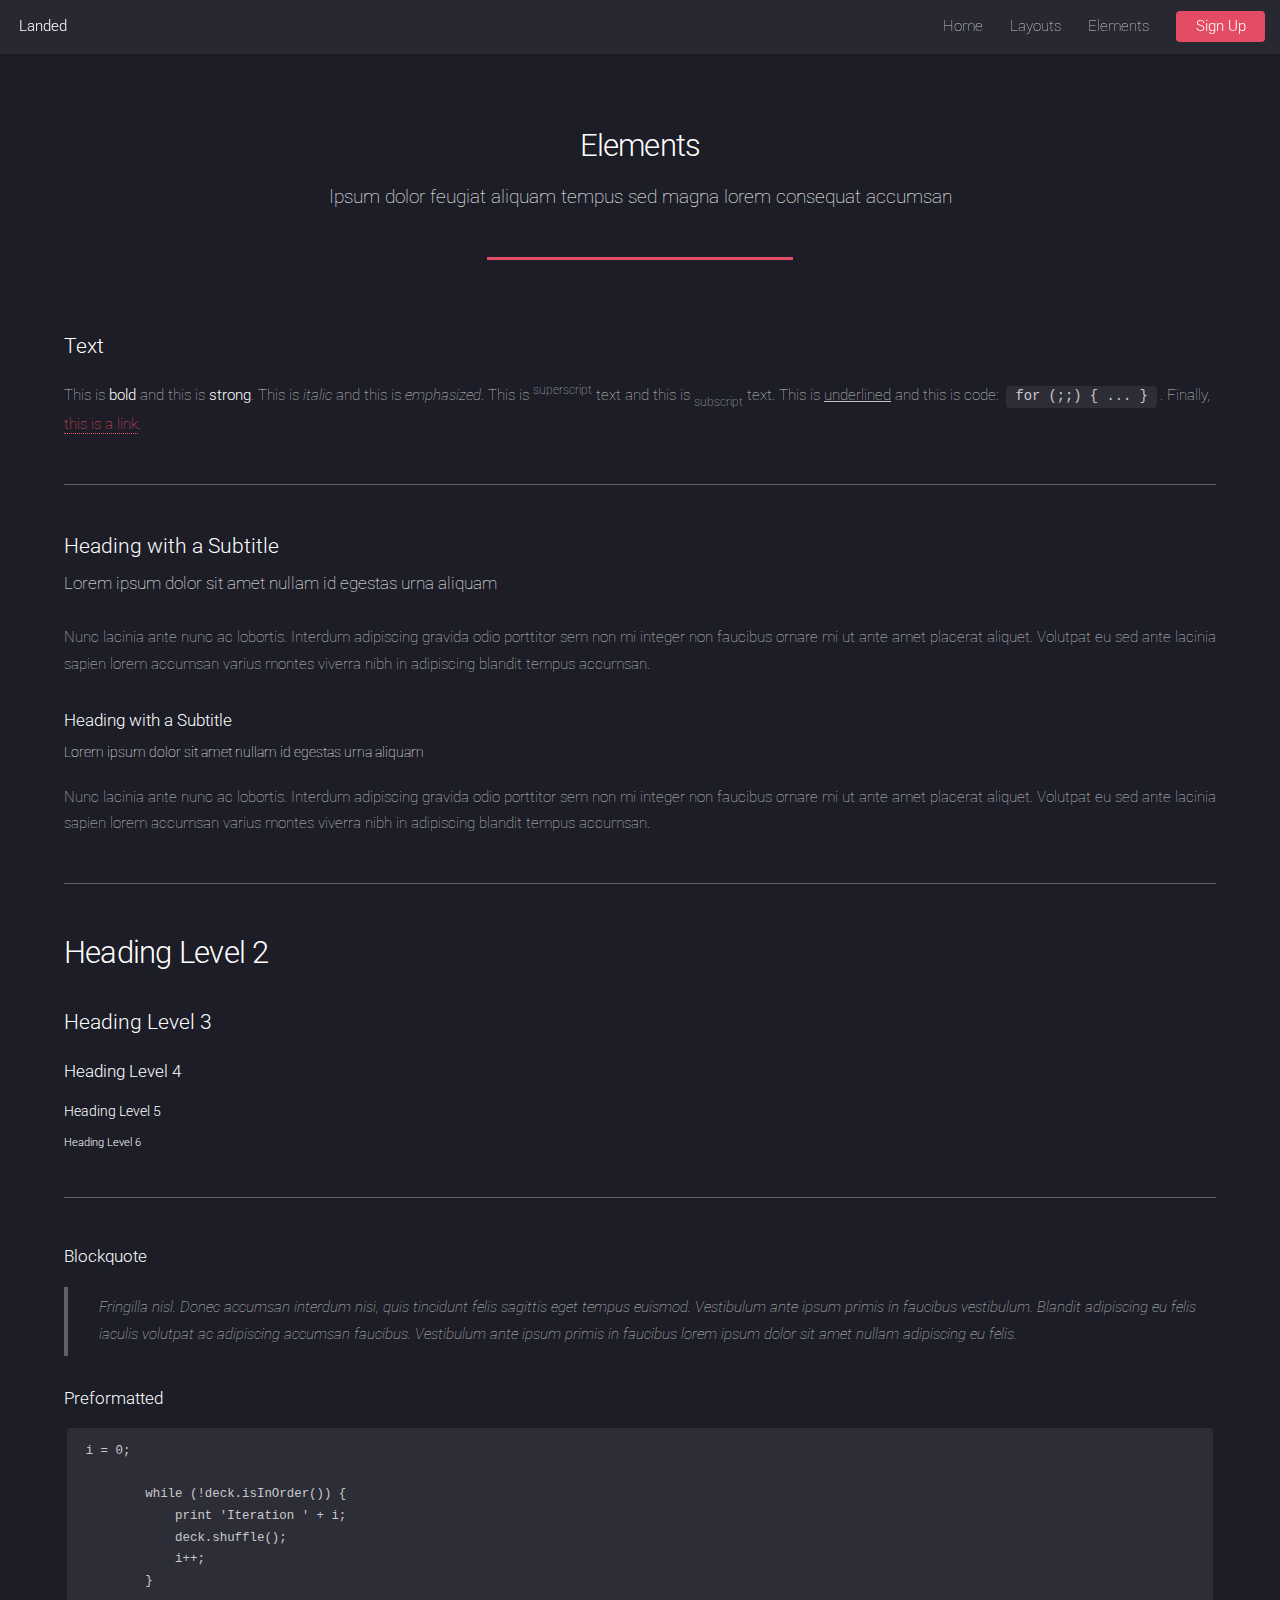
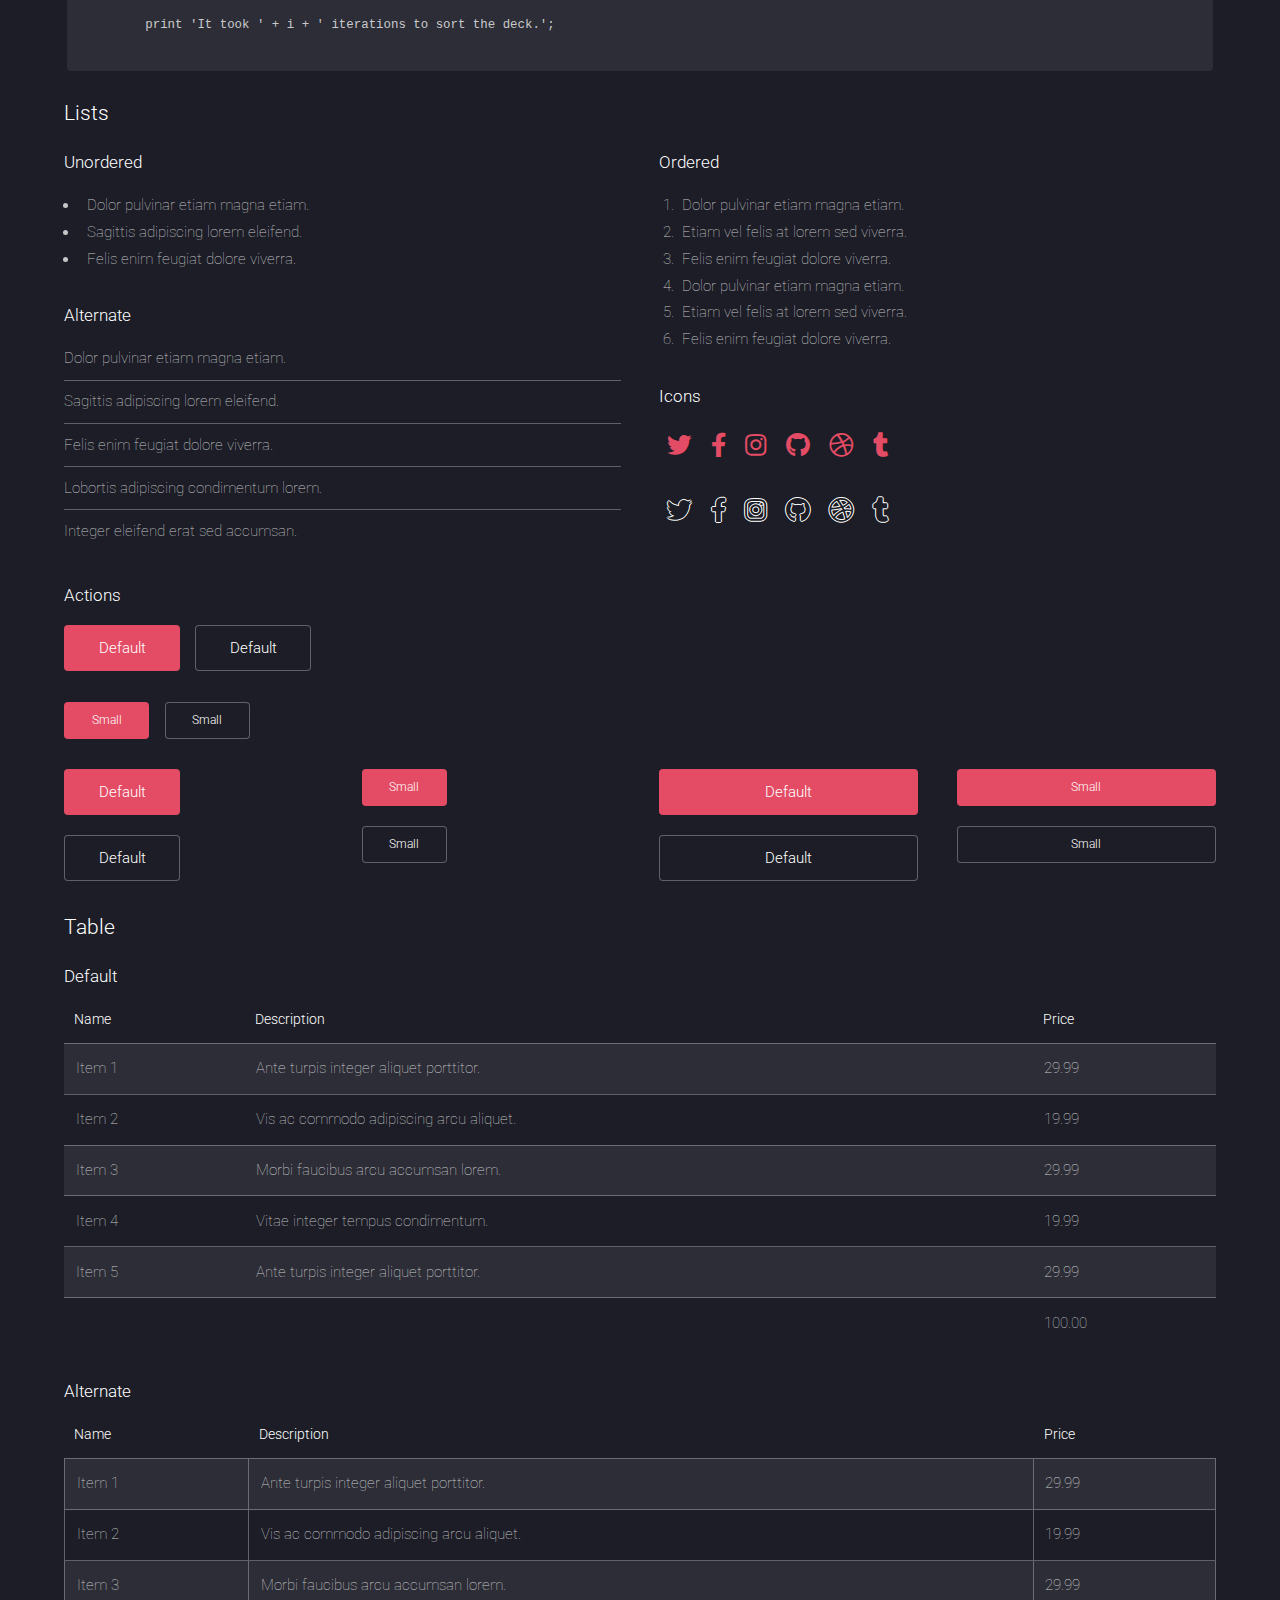
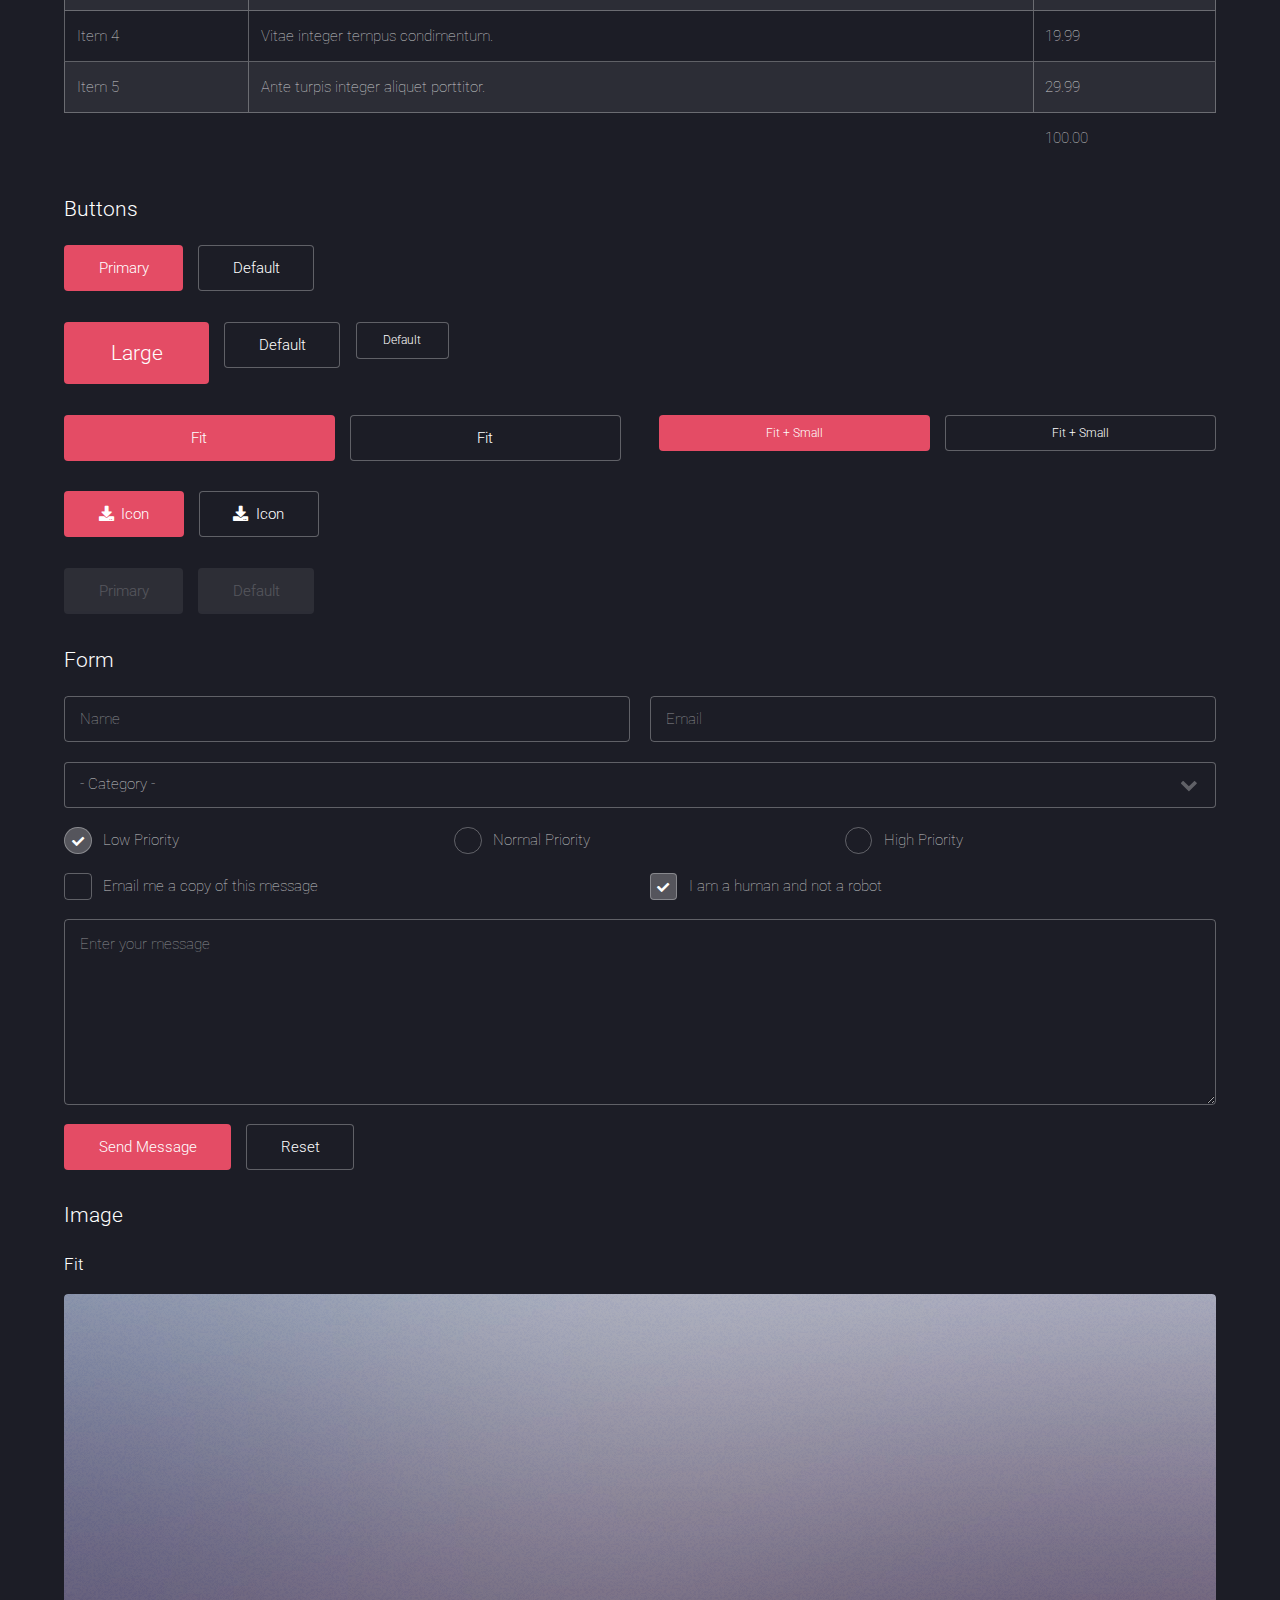
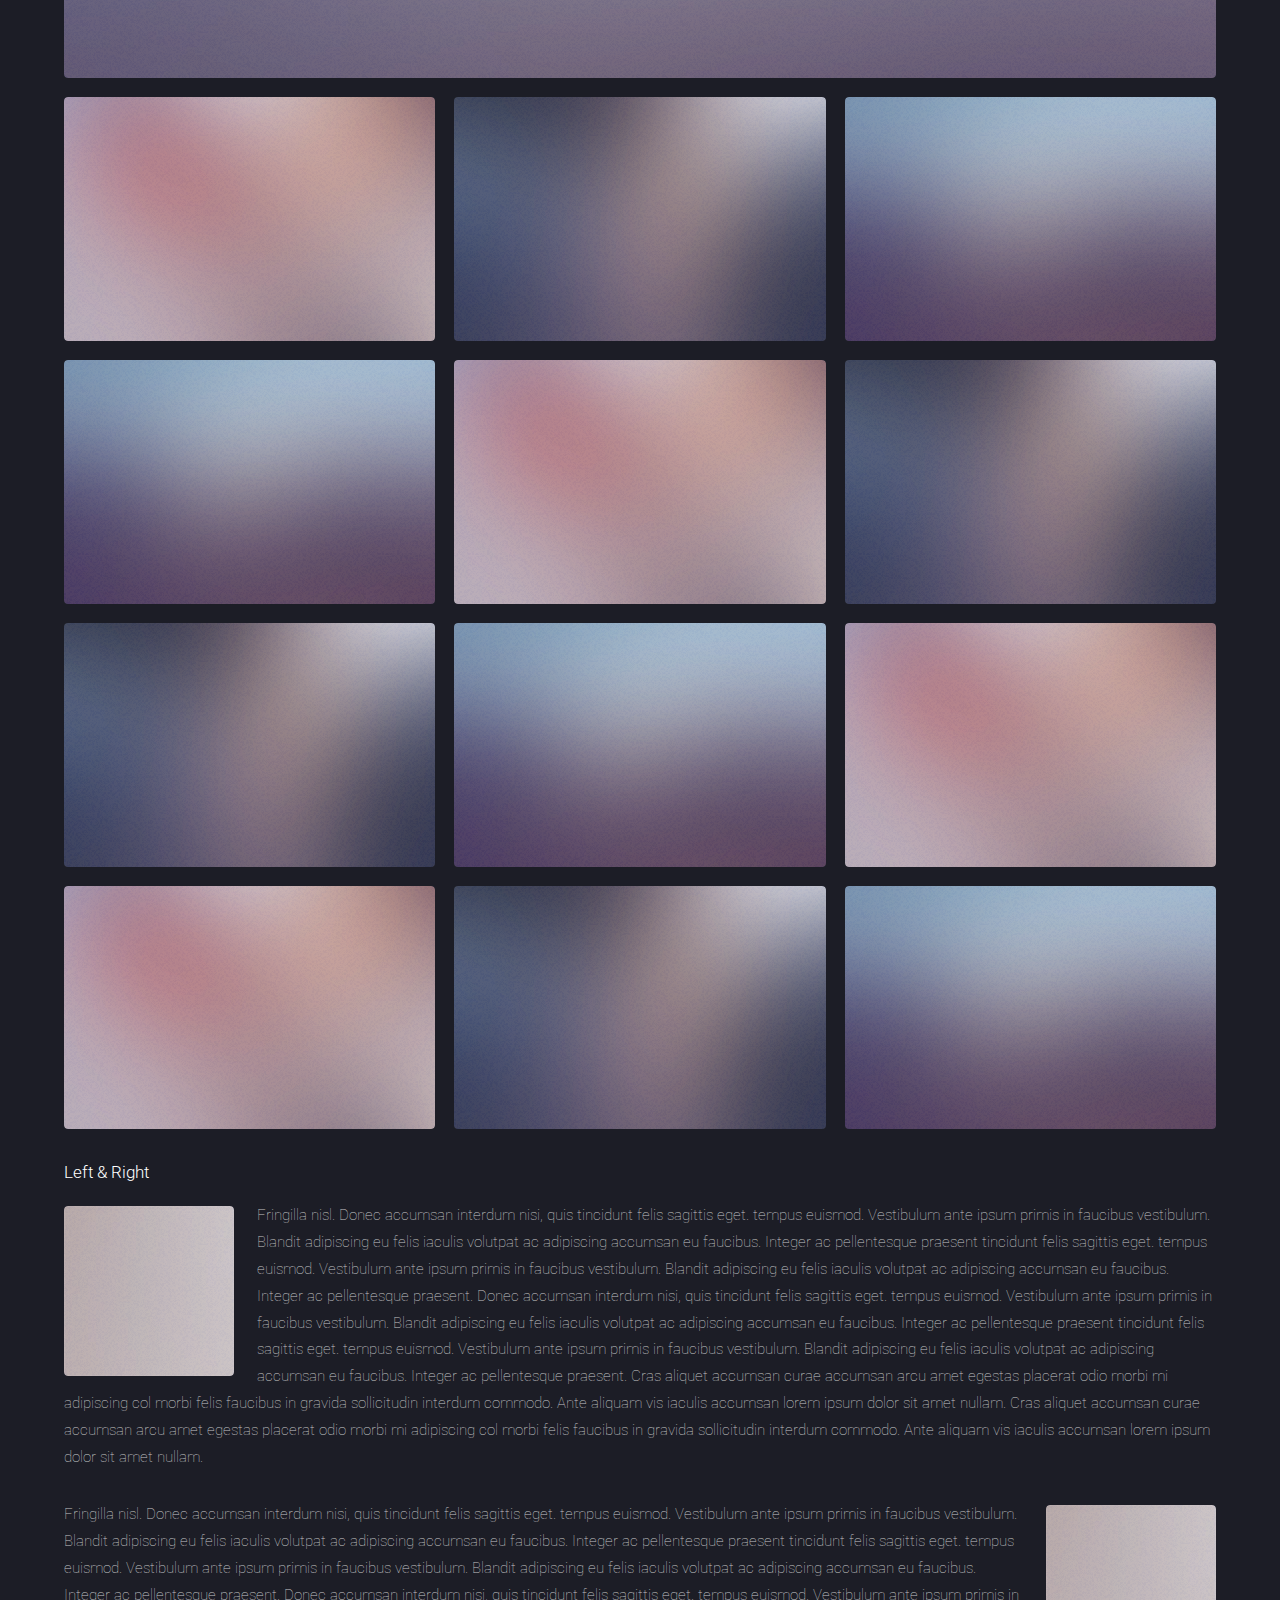
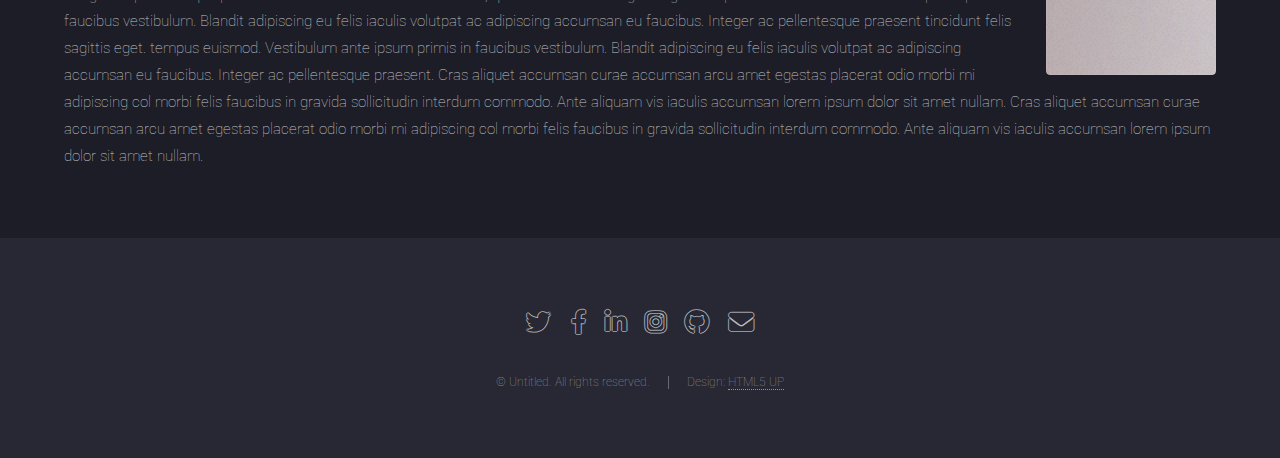
==== elements.html @ 6843f4a6 "Add files via upload" ====
<!DOCTYPE HTML>
<!--
	Landed by HTML5 UP
	html5up.net | @ajlkn
	Free for personal and commercial use under the CCA 3.0 license (html5up.net/license)
-->
<html>
	<head>
		<title>Elements - Landed by HTML5 UP</title>
		<meta charset="utf-8" />
		<meta name="viewport" content="width=device-width, initial-scale=1, user-scalable=no" />
		<link rel="stylesheet" href="assets/css/main.css" />
		<noscript><link rel="stylesheet" href="assets/css/noscript.css" /></noscript>
	</head>
	<body class="is-preload">
		<div id="page-wrapper">

			<!-- Header -->
				<header id="header">
					<h1 id="logo"><a href="index.html">Landed</a></h1>
					<nav id="nav">
						<ul>
							<li><a href="index.html">Home</a></li>
							<li>
								<a href="#">Layouts</a>
								<ul>
									<li><a href="left-sidebar.html">Left Sidebar</a></li>
									<li><a href="right-sidebar.html">Right Sidebar</a></li>
									<li><a href="no-sidebar.html">No Sidebar</a></li>
									<li>
										<a href="#">Submenu</a>
										<ul>
											<li><a href="#">Option 1</a></li>
											<li><a href="#">Option 2</a></li>
											<li><a href="#">Option 3</a></li>
											<li><a href="#">Option 4</a></li>
										</ul>
									</li>
								</ul>
							</li>
							<li><a href="elements.html">Elements</a></li>
							<li><a href="#" class="button primary">Sign Up</a></li>
						</ul>
					</nav>
				</header>

			<!-- Main -->
				<div id="main" class="wrapper style1">
					<div class="container">
						<header class="major">
							<h2>Elements</h2>
							<p>Ipsum dolor feugiat aliquam tempus sed magna lorem consequat accumsan</p>
						</header>

						<!-- Text -->
							<section>
								<h3>Text</h3>
								<p>This is <b>bold</b> and this is <strong>strong</strong>. This is <i>italic</i> and this is <em>emphasized</em>.
								This is <sup>superscript</sup> text and this is <sub>subscript</sub> text.
								This is <u>underlined</u> and this is code: <code>for (;;) { ... }</code>. Finally, <a href="#">this is a link</a>.</p>

								<hr />

								<header>
									<h3>Heading with a Subtitle</h3>
									<p>Lorem ipsum dolor sit amet nullam id egestas urna aliquam</p>
								</header>
								<p>Nunc lacinia ante nunc ac lobortis. Interdum adipiscing gravida odio porttitor sem non mi integer non faucibus ornare mi ut ante amet placerat aliquet. Volutpat eu sed ante lacinia sapien lorem accumsan varius montes viverra nibh in adipiscing blandit tempus accumsan.</p>
								<header>
									<h4>Heading with a Subtitle</h4>
									<p>Lorem ipsum dolor sit amet nullam id egestas urna aliquam</p>
								</header>
								<p>Nunc lacinia ante nunc ac lobortis. Interdum adipiscing gravida odio porttitor sem non mi integer non faucibus ornare mi ut ante amet placerat aliquet. Volutpat eu sed ante lacinia sapien lorem accumsan varius montes viverra nibh in adipiscing blandit tempus accumsan.</p>

								<hr />

								<h2>Heading Level 2</h2>
								<h3>Heading Level 3</h3>
								<h4>Heading Level 4</h4>
								<h5>Heading Level 5</h5>
								<h6>Heading Level 6</h6>

								<hr />

								<h4>Blockquote</h4>
								<blockquote>Fringilla nisl. Donec accumsan interdum nisi, quis tincidunt felis sagittis eget tempus euismod. Vestibulum ante ipsum primis in faucibus vestibulum. Blandit adipiscing eu felis iaculis volutpat ac adipiscing accumsan faucibus. Vestibulum ante ipsum primis in faucibus lorem ipsum dolor sit amet nullam adipiscing eu felis.</blockquote>

								<h4>Preformatted</h4>
								<pre><code>i = 0;

	while (!deck.isInOrder()) {
	    print 'Iteration ' + i;
	    deck.shuffle();
	    i++;
	}

	print 'It took ' + i + ' iterations to sort the deck.';
	</code></pre>
							</section>

						<!-- Lists -->
							<section>
								<h3>Lists</h3>
								<div class="row">
									<div class="col-6 col-12-xsmall">

										<h4>Unordered</h4>
										<ul>
											<li>Dolor pulvinar etiam magna etiam.</li>
											<li>Sagittis adipiscing lorem eleifend.</li>
											<li>Felis enim feugiat dolore viverra.</li>
										</ul>

										<h4>Alternate</h4>
										<ul class="alt">
											<li>Dolor pulvinar etiam magna etiam.</li>
											<li>Sagittis adipiscing lorem eleifend.</li>
											<li>Felis enim feugiat dolore viverra.</li>
											<li>Lobortis adipiscing condimentum lorem.</li>
											<li>Integer eleifend erat sed accumsan.</li>
										</ul>

									</div>
									<div class="col-6 col-12-xsmall">

										<h4>Ordered</h4>
										<ol>
											<li>Dolor pulvinar etiam magna etiam.</li>
											<li>Etiam vel felis at lorem sed viverra.</li>
											<li>Felis enim feugiat dolore viverra.</li>
											<li>Dolor pulvinar etiam magna etiam.</li>
											<li>Etiam vel felis at lorem sed viverra.</li>
											<li>Felis enim feugiat dolore viverra.</li>
										</ol>

										<h4>Icons</h4>
										<ul class="icons">
											<li><a href="#" class="icon brands fa-twitter"><span class="label">Twitter</span></a></li>
											<li><a href="#" class="icon brands fa-facebook-f"><span class="label">Facebook</span></a></li>
											<li><a href="#" class="icon brands fa-instagram"><span class="label">Instagram</span></a></li>
											<li><a href="#" class="icon brands fa-github"><span class="label">Github</span></a></li>
											<li><a href="#" class="icon brands fa-dribbble"><span class="label">Dribbble</span></a></li>
											<li><a href="#" class="icon brands fa-tumblr"><span class="label">Tumblr</span></a></li>
										</ul>
										<ul class="icons">
											<li><a href="#" class="icon brands alt fa-twitter"><span class="label">Twitter</span></a></li>
											<li><a href="#" class="icon brands alt fa-facebook-f"><span class="label">Facebook</span></a></li>
											<li><a href="#" class="icon brands alt fa-instagram"><span class="label">Instagram</span></a></li>
											<li><a href="#" class="icon brands alt fa-github"><span class="label">Github</span></a></li>
											<li><a href="#" class="icon brands alt fa-dribbble"><span class="label">Dribbble</span></a></li>
											<li><a href="#" class="icon brands alt fa-tumblr"><span class="label">Tumblr</span></a></li>
										</ul>

									</div>
								</div>

								<h4>Actions</h4>
								<ul class="actions">
									<li><a href="#" class="button primary">Default</a></li>
									<li><a href="#" class="button">Default</a></li>
								</ul>
								<ul class="actions small">
									<li><a href="#" class="button primary small">Small</a></li>
									<li><a href="#" class="button small">Small</a></li>
								</ul>
								<div class="row">
									<div class="col-3 col-6-medium col-12-xsmall">
										<ul class="actions stacked">
											<li><a href="#" class="button primary">Default</a></li>
											<li><a href="#" class="button">Default</a></li>
										</ul>
									</div>
									<div class="col-3 col-6-medium col-12-xsmall">
										<ul class="actions stacked">
											<li><a href="#" class="button primary small">Small</a></li>
											<li><a href="#" class="button small">Small</a></li>
										</ul>
									</div>
									<div class="col-3 col-6-medium col-12-xsmall">
										<ul class="actions stacked">
											<li><a href="#" class="button primary fit">Default</a></li>
											<li><a href="#" class="button fit">Default</a></li>
										</ul>
									</div>
									<div class="col-3 col-6-medium col-12-xsmall">
										<ul class="actions stacked">
											<li><a href="#" class="button primary small fit">Small</a></li>
											<li><a href="#" class="button small fit">Small</a></li>
										</ul>
									</div>
								</div>
							</section>

						<!-- Table -->
							<section>
								<h3>Table</h3>
								<h4>Default</h4>
								<div class="table-wrapper">
									<table>
										<thead>
											<tr>
												<th>Name</th>
												<th>Description</th>
												<th>Price</th>
											</tr>
										</thead>
										<tbody>
											<tr>
												<td>Item 1</td>
												<td>Ante turpis integer aliquet porttitor.</td>
												<td>29.99</td>
											</tr>
											<tr>
												<td>Item 2</td>
												<td>Vis ac commodo adipiscing arcu aliquet.</td>
												<td>19.99</td>
											</tr>
											<tr>
												<td>Item 3</td>
												<td> Morbi faucibus arcu accumsan lorem.</td>
												<td>29.99</td>
											</tr>
											<tr>
												<td>Item 4</td>
												<td>Vitae integer tempus condimentum.</td>
												<td>19.99</td>
											</tr>
											<tr>
												<td>Item 5</td>
												<td>Ante turpis integer aliquet porttitor.</td>
												<td>29.99</td>
											</tr>
										</tbody>
										<tfoot>
											<tr>
												<td colspan="2"></td>
												<td>100.00</td>
											</tr>
										</tfoot>
									</table>
								</div>
								<h4>Alternate</h4>
								<div class="table-wrapper">
									<table class="alt">
										<thead>
											<tr>
												<th>Name</th>
												<th>Description</th>
												<th>Price</th>
											</tr>
										</thead>
										<tbody>
											<tr>
												<td>Item 1</td>
												<td>Ante turpis integer aliquet porttitor.</td>
												<td>29.99</td>
											</tr>
											<tr>
												<td>Item 2</td>
												<td>Vis ac commodo adipiscing arcu aliquet.</td>
												<td>19.99</td>
											</tr>
											<tr>
												<td>Item 3</td>
												<td> Morbi faucibus arcu accumsan lorem.</td>
												<td>29.99</td>
											</tr>
											<tr>
												<td>Item 4</td>
												<td>Vitae integer tempus condimentum.</td>
												<td>19.99</td>
											</tr>
											<tr>
												<td>Item 5</td>
												<td>Ante turpis integer aliquet porttitor.</td>
												<td>29.99</td>
											</tr>
										</tbody>
										<tfoot>
											<tr>
												<td colspan="2"></td>
												<td>100.00</td>
											</tr>
										</tfoot>
									</table>
								</div>
							</section>

						<!-- Buttons -->
							<section>
								<h3>Buttons</h3>
								<ul class="actions">
									<li><a href="#" class="button primary">Primary</a></li>
									<li><a href="#" class="button">Default</a></li>
								</ul>
								<ul class="actions">
									<li><a href="#" class="button primary large">Large</a></li>
									<li><a href="#" class="button">Default</a></li>
									<li><a href="#" class="button small">Default</a></li>
								</ul>
								<div class="row">
									<div class="col-6 col-12-xsmall">
										<ul class="actions fit">
											<li><a href="#" class="button primary fit">Fit</a></li>
											<li><a href="#" class="button fit">Fit</a></li>
										</ul>
									</div>
									<div class="col-6 col-12-xsmall">
										<ul class="actions fit small">
											<li><a href="#" class="button primary fit small">Fit + Small</a></li>
											<li><a href="#" class="button fit small">Fit + Small</a></li>
										</ul>
									</div>
								</div>
								<ul class="actions">
									<li><a href="#" class="button primary icon solid fa-download">Icon</a></li>
									<li><a href="#" class="button icon solid fa-download">Icon</a></li>
								</ul>
								<ul class="actions">
									<li><span class="button primary disabled">Primary</span></li>
									<li><span class="button disabled">Default</span></li>
								</ul>
							</section>

						<!-- Form -->
							<section>
								<h3>Form</h3>
								<form method="post" action="#">
									<div class="row gtr-uniform gtr-50">
										<div class="col-6 col-12-xsmall">
											<input type="text" name="name" id="name" value="" placeholder="Name" />
										</div>
										<div class="col-6 col-12-xsmall">
											<input type="email" name="email" id="email" value="" placeholder="Email" />
										</div>
										<div class="col-12">
											<select name="category" id="category">
												<option value="">- Category -</option>
												<option value="1">Manufacturing</option>
												<option value="1">Shipping</option>
												<option value="1">Administration</option>
												<option value="1">Human Resources</option>
											</select>
										</div>
										<div class="col-4 col-12-medium">
											<input type="radio" id="priority-low" name="priority" checked>
											<label for="priority-low">Low Priority</label>
										</div>
										<div class="col-4 col-12-medium">
											<input type="radio" id="priority-normal" name="priority">
											<label for="priority-normal">Normal Priority</label>
										</div>
										<div class="col-4 col-12-medium">
											<input type="radio" id="priority-high" name="priority">
											<label for="priority-high">High Priority</label>
										</div>
										<div class="col-6 col-12-medium">
											<input type="checkbox" id="copy" name="copy">
											<label for="copy">Email me a copy of this message</label>
										</div>
										<div class="col-6 col-12-medium">
											<input type="checkbox" id="human" name="human" checked>
											<label for="human">I am a human and not a robot</label>
										</div>
										<div class="col-12">
											<textarea name="message" id="message" placeholder="Enter your message" rows="6"></textarea>
										</div>
										<div class="col-12">
											<ul class="actions">
												<li><input type="submit" value="Send Message" class="primary" /></li>
												<li><input type="reset" value="Reset" /></li>
											</ul>
										</div>
									</div>
								</form>
							</section>

						<!-- Image -->
							<section>
								<h3>Image</h3>
								<h4>Fit</h4>
								<div class="box alt">
									<div class="row gtr-50 gtr-uniform">
										<div class="col-12"><span class="image fit"><img src="images/pic07.jpg" alt="" /></span></div>
										<div class="col-4 col-6-xsmall"><span class="image fit"><img src="images/pic02.jpg" alt="" /></span></div>
										<div class="col-4 col-6-xsmall"><span class="image fit"><img src="images/pic03.jpg" alt="" /></span></div>
										<div class="col-4 col-6-xsmall"><span class="image fit"><img src="images/pic04.jpg" alt="" /></span></div>
										<div class="col-4 col-6-xsmall"><span class="image fit"><img src="images/pic04.jpg" alt="" /></span></div>
										<div class="col-4 col-6-xsmall"><span class="image fit"><img src="images/pic02.jpg" alt="" /></span></div>
										<div class="col-4 col-6-xsmall"><span class="image fit"><img src="images/pic03.jpg" alt="" /></span></div>
										<div class="col-4 col-6-xsmall"><span class="image fit"><img src="images/pic03.jpg" alt="" /></span></div>
										<div class="col-4 col-6-xsmall"><span class="image fit"><img src="images/pic04.jpg" alt="" /></span></div>
										<div class="col-4 col-6-xsmall"><span class="image fit"><img src="images/pic02.jpg" alt="" /></span></div>
										<div class="col-4 col-6-xsmall"><span class="image fit"><img src="images/pic02.jpg" alt="" /></span></div>
										<div class="col-4 col-6-xsmall"><span class="image fit"><img src="images/pic03.jpg" alt="" /></span></div>
										<div class="col-4 col-6-xsmall"><span class="image fit"><img src="images/pic04.jpg" alt="" /></span></div>
									</div>
								</div>

								<h4>Left &amp; Right</h4>
								<p><span class="image left"><img src="images/pic08.jpg" alt="" /></span>Fringilla nisl. Donec accumsan interdum nisi, quis tincidunt felis sagittis eget. tempus euismod. Vestibulum ante ipsum primis in faucibus vestibulum. Blandit adipiscing eu felis iaculis volutpat ac adipiscing accumsan eu faucibus. Integer ac pellentesque praesent tincidunt felis sagittis eget. tempus euismod. Vestibulum ante ipsum primis in faucibus vestibulum. Blandit adipiscing eu felis iaculis volutpat ac adipiscing accumsan eu faucibus. Integer ac pellentesque praesent. Donec accumsan interdum nisi, quis tincidunt felis sagittis eget. tempus euismod. Vestibulum ante ipsum primis in faucibus vestibulum. Blandit adipiscing eu felis iaculis volutpat ac adipiscing accumsan eu faucibus. Integer ac pellentesque praesent tincidunt felis sagittis eget. tempus euismod. Vestibulum ante ipsum primis in faucibus vestibulum. Blandit adipiscing eu felis iaculis volutpat ac adipiscing accumsan eu faucibus. Integer ac pellentesque praesent. Cras aliquet accumsan curae accumsan arcu amet egestas placerat odio morbi mi adipiscing col morbi felis faucibus in gravida sollicitudin interdum commodo. Ante aliquam vis iaculis accumsan lorem ipsum dolor sit amet nullam. Cras aliquet accumsan curae accumsan arcu amet egestas placerat odio morbi mi adipiscing col morbi felis faucibus in gravida sollicitudin interdum commodo. Ante aliquam vis iaculis accumsan lorem ipsum dolor sit amet nullam.</p>
								<p><span class="image right"><img src="images/pic08.jpg" alt="" /></span>Fringilla nisl. Donec accumsan interdum nisi, quis tincidunt felis sagittis eget. tempus euismod. Vestibulum ante ipsum primis in faucibus vestibulum. Blandit adipiscing eu felis iaculis volutpat ac adipiscing accumsan eu faucibus. Integer ac pellentesque praesent tincidunt felis sagittis eget. tempus euismod. Vestibulum ante ipsum primis in faucibus vestibulum. Blandit adipiscing eu felis iaculis volutpat ac adipiscing accumsan eu faucibus. Integer ac pellentesque praesent. Donec accumsan interdum nisi, quis tincidunt felis sagittis eget. tempus euismod. Vestibulum ante ipsum primis in faucibus vestibulum. Blandit adipiscing eu felis iaculis volutpat ac adipiscing accumsan eu faucibus. Integer ac pellentesque praesent tincidunt felis sagittis eget. tempus euismod. Vestibulum ante ipsum primis in faucibus vestibulum. Blandit adipiscing eu felis iaculis volutpat ac adipiscing accumsan eu faucibus. Integer ac pellentesque praesent. Cras aliquet accumsan curae accumsan arcu amet egestas placerat odio morbi mi adipiscing col morbi felis faucibus in gravida sollicitudin interdum commodo. Ante aliquam vis iaculis accumsan lorem ipsum dolor sit amet nullam. Cras aliquet accumsan curae accumsan arcu amet egestas placerat odio morbi mi adipiscing col morbi felis faucibus in gravida sollicitudin interdum commodo. Ante aliquam vis iaculis accumsan lorem ipsum dolor sit amet nullam.</p>
							</section>

					</div>
				</div>

			<!-- Footer -->
				<footer id="footer">
					<ul class="icons">
						<li><a href="#" class="icon brands alt fa-twitter"><span class="label">Twitter</span></a></li>
						<li><a href="#" class="icon brands alt fa-facebook-f"><span class="label">Facebook</span></a></li>
						<li><a href="#" class="icon brands alt fa-linkedin-in"><span class="label">LinkedIn</span></a></li>
						<li><a href="#" class="icon brands alt fa-instagram"><span class="label">Instagram</span></a></li>
						<li><a href="#" class="icon brands alt fa-github"><span class="label">GitHub</span></a></li>
						<li><a href="#" class="icon solid alt fa-envelope"><span class="label">Email</span></a></li>
					</ul>
					<ul class="copyright">
						<li>&copy; Untitled. All rights reserved.</li><li>Design: <a href="http://html5up.net">HTML5 UP</a></li>
					</ul>
				</footer>

		</div>

		<!-- Scripts -->
			<script src="assets/js/jquery.min.js"></script>
			<script src="assets/js/jquery.scrolly.min.js"></script>
			<script src="assets/js/jquery.dropotron.min.js"></script>
			<script src="assets/js/jquery.scrollex.min.js"></script>
			<script src="assets/js/browser.min.js"></script>
			<script src="assets/js/breakpoints.min.js"></script>
			<script src="assets/js/util.js"></script>
			<script src="assets/js/main.js"></script>

	</body>
</html>
---- assets/css/main.css ----
@import url("fontawesome-all.min.css");
@import url("https://fonts.googleapis.com/css?family=Roboto:100,300,100italic,300italic");

/*
	Landed by HTML5 UP
	html5up.net | @ajlkn
	Free for personal and commercial use under the CCA 3.0 license (html5up.net/license)
*/

html, body, div, span, applet, object,
iframe, h1, h2, h3, h4, h5, h6, p, blockquote,
pre, a, abbr, acronym, address, big, cite,
code, del, dfn, em, img, ins, kbd, q, s, samp,
small, strike, strong, sub, sup, tt, var, b,
u, i, center, dl, dt, dd, ol, ul, li, fieldset,
form, label, legend, table, caption, tbody,
tfoot, thead, tr, th, td, article, aside,
canvas, details, embed, figure, figcaption,
footer, header, hgroup, menu, nav, output, ruby,
section, summary, time, mark, audio, video {
	margin: 0;
	padding: 0;
	border: 0;
	font-size: 100%;
	font: inherit;
	vertical-align: baseline;}

article, aside, details, figcaption, figure,
footer, header, hgroup, menu, nav, section {
	display: block;}

body {
	line-height: 1;
}

ol, ul {
	list-style: none;
}

blockquote, q {
	quotes: none;
}

	blockquote:before, blockquote:after, q:before, q:after {
		content: '';
		content: none;
	}

table {
	border-collapse: collapse;
	border-spacing: 0;
}

body {
	-webkit-text-size-adjust: none;
}

mark {
	background-color: transparent;
	color: inherit;
}

input::-moz-focus-inner {
	border: 0;
	padding: 0;
}

input, select, textarea {
	-moz-appearance: none;
	-webkit-appearance: none;
	-ms-appearance: none;
	appearance: none;
}

/* Basic */

	html {
		box-sizing: border-box;
	}

	*, *:before, *:after {
		box-sizing: inherit;
	}

	html, body {
		background: #1c1d26;
	}

	body.is-preload *, body.is-preload *:before, body.is-preload *:after {
		-moz-animation: none !important;
		-webkit-animation: none !important;
		-ms-animation: none !important;
		animation: none !important;
		-moz-transition: none !important;
		-webkit-transition: none !important;
		-ms-transition: none !important;
		transition: none !important;
	}

	body, input, select, textarea {
		color: rgba(255, 255, 255, 0.75);
		font-family: "Roboto", Helvetica, sans-serif;
		font-size: 15pt;
		font-weight: 100;
		line-height: 1.75em;
	}

	a {
		-moz-transition: border-color 0.2s ease-in-out, color 0.2s ease-in-out;
		-webkit-transition: border-color 0.2s ease-in-out, color 0.2s ease-in-out;
		-ms-transition: border-color 0.2s ease-in-out, color 0.2s ease-in-out;
		transition: border-color 0.2s ease-in-out, color 0.2s ease-in-out;
		border-bottom: dotted 1px;
		color: #e44c65;
		text-decoration: none;
	}

		a:hover {
			color: #e44c65 !important;
			border-bottom-color: transparent;
		}

	strong, b {
		color: #ffffff;
		font-weight: 300;
	}

	em, i {
		font-style: italic;
	}

	p {
		margin: 0 0 2em 0;
	}

	h1, h2, h3, h4, h5, h6 {
		color: #ffffff;
		font-weight: 300;
		line-height: 1em;
		margin: 0 0 1em 0;
	}

		h1 a, h2 a, h3 a, h4 a, h5 a, h6 a {
			color: inherit;
			border: 0;
		}

	h2 {
		font-size: 2em;
		line-height: 1.5em;
		letter-spacing: -0.025em;
	}

	h3 {
		font-size: 1.35em;
		line-height: 1.5em;
	}

	h4 {
		font-size: 1.1em;
		line-height: 1.5em;
	}

	h5 {
		font-size: 0.9em;
		line-height: 1.5em;
	}

	h6 {
		font-size: 0.7em;
		line-height: 1.5em;
	}

	sub {
		font-size: 0.8em;
		position: relative;
		top: 0.5em;
	}

	sup {
		font-size: 0.8em;
		position: relative;
		top: -0.5em;
	}

	hr {
		border: 0;
		border-bottom: solid 1px rgba(255, 255, 255, 0.3);
		margin: 3em 0;
	}

		hr.major {
			margin: 4em 0;
		}

	blockquote {
		border-left: solid 4px rgba(255, 255, 255, 0.3);
		font-style: italic;
		margin: 0 0 2em 0;
		padding: 0.5em 0 0.5em 2em;
	}

	code {
		background: rgba(255, 255, 255, 0.075);
		border-radius: 4px;
		font-family: "Courier New", monospace;
		font-size: 0.9em;
		margin: 0 0.25em;
		padding: 0.25em 0.65em;
	}

	pre {
		-webkit-overflow-scrolling: touch;
		font-family: "Courier New", monospace;
		font-size: 0.9em;
		margin: 0 0 2em 0;
	}

		pre code {
			display: block;
			line-height: 1.75em;
			padding: 1em 1.5em;
			overflow-x: auto;
		}

	.align-left {
		text-align: left;
	}

	.align-center {
		text-align: center;
	}

	.align-right {
		text-align: right;
	}

/* Loader */

	@-moz-keyframes spinner-show {
		0% {
			opacity: 0;
		}

		100% {
			opacity: 1;
		}
	}

	@-webkit-keyframes spinner-show {
		0% {
			opacity: 0;
		}

		100% {
			opacity: 1;
		}
	}

	@-ms-keyframes spinner-show {
		0% {
			opacity: 0;
		}

		100% {
			opacity: 1;
		}
	}

	@keyframes spinner-show {
		0% {
			opacity: 0;
		}

		100% {
			opacity: 1;
		}
	}

	@-moz-keyframes spinner-hide {
		0% {
			color: rgba(255, 255, 255, 0.15);
			z-index: 100001;
			-moz-transform: scale(1) rotate(0deg);
			-webkit-transform: scale(1) rotate(0deg);
			-ms-transform: scale(1) rotate(0deg);
			transform: scale(1) rotate(0deg);
		}

		99% {
			color: #1c1d26;
			z-index: 100001;
			-moz-transform: scale(0.5) rotate(360deg);
			-webkit-transform: scale(0.5) rotate(360deg);
			-ms-transform: scale(0.5) rotate(360deg);
			transform: scale(0.5) rotate(360deg);
		}

		100% {
			color: #1c1d26;
			z-index: -1;
			-moz-transform: scale(0.5) rotate(360deg);
			-webkit-transform: scale(0.5) rotate(360deg);
			-ms-transform: scale(0.5) rotate(360deg);
			transform: scale(0.5) rotate(360deg);
		}
	}

	@-webkit-keyframes spinner-hide {
		0% {
			color: rgba(255, 255, 255, 0.15);
			z-index: 100001;
			-moz-transform: scale(1) rotate(0deg);
			-webkit-transform: scale(1) rotate(0deg);
			-ms-transform: scale(1) rotate(0deg);
			transform: scale(1) rotate(0deg);
		}

		99% {
			color: #1c1d26;
			z-index: 100001;
			-moz-transform: scale(0.5) rotate(360deg);
			-webkit-transform: scale(0.5) rotate(360deg);
			-ms-transform: scale(0.5) rotate(360deg);
			transform: scale(0.5) rotate(360deg);
		}

		100% {
			color: #1c1d26;
			z-index: -1;
			-moz-transform: scale(0.5) rotate(360deg);
			-webkit-transform: scale(0.5) rotate(360deg);
			-ms-transform: scale(0.5) rotate(360deg);
			transform: scale(0.5) rotate(360deg);
		}
	}

	@-ms-keyframes spinner-hide {
		0% {
			color: rgba(255, 255, 255, 0.15);
			z-index: 100001;
			-moz-transform: scale(1) rotate(0deg);
			-webkit-transform: scale(1) rotate(0deg);
			-ms-transform: scale(1) rotate(0deg);
			transform: scale(1) rotate(0deg);
		}

		99% {
			color: #1c1d26;
			z-index: 100001;
			-moz-transform: scale(0.5) rotate(360deg);
			-webkit-transform: scale(0.5) rotate(360deg);
			-ms-transform: scale(0.5) rotate(360deg);
			transform: scale(0.5) rotate(360deg);
		}

		100% {
			color: #1c1d26;
			z-index: -1;
			-moz-transform: scale(0.5) rotate(360deg);
			-webkit-transform: scale(0.5) rotate(360deg);
			-ms-transform: scale(0.5) rotate(360deg);
			transform: scale(0.5) rotate(360deg);
		}
	}

	@keyframes spinner-hide {
		0% {
			color: rgba(255, 255, 255, 0.15);
			z-index: 100001;
			-moz-transform: scale(1) rotate(0deg);
			-webkit-transform: scale(1) rotate(0deg);
			-ms-transform: scale(1) rotate(0deg);
			transform: scale(1) rotate(0deg);
		}

		99% {
			color: #1c1d26;
			z-index: 100001;
			-moz-transform: scale(0.5) rotate(360deg);
			-webkit-transform: scale(0.5) rotate(360deg);
			-ms-transform: scale(0.5) rotate(360deg);
			transform: scale(0.5) rotate(360deg);
		}

		100% {
			color: #1c1d26;
			z-index: -1;
			-moz-transform: scale(0.5) rotate(360deg);
			-webkit-transform: scale(0.5) rotate(360deg);
			-ms-transform: scale(0.5) rotate(360deg);
			transform: scale(0.5) rotate(360deg);
		}
	}

	@-moz-keyframes spinner-rotate {
		0% {
			-moz-transform: scale(1) rotate(0deg);
			-webkit-transform: scale(1) rotate(0deg);
			-ms-transform: scale(1) rotate(0deg);
			transform: scale(1) rotate(0deg);
		}

		100% {
			-moz-transform: scale(1) rotate(360deg);
			-webkit-transform: scale(1) rotate(360deg);
			-ms-transform: scale(1) rotate(360deg);
			transform: scale(1) rotate(360deg);
		}
	}

	@-webkit-keyframes spinner-rotate {
		0% {
			-moz-transform: scale(1) rotate(0deg);
			-webkit-transform: scale(1) rotate(0deg);
			-ms-transform: scale(1) rotate(0deg);
			transform: scale(1) rotate(0deg);
		}

		100% {
			-moz-transform: scale(1) rotate(360deg);
			-webkit-transform: scale(1) rotate(360deg);
			-ms-transform: scale(1) rotate(360deg);
			transform: scale(1) rotate(360deg);
		}
	}

	@-ms-keyframes spinner-rotate {
		0% {
			-moz-transform: scale(1) rotate(0deg);
			-webkit-transform: scale(1) rotate(0deg);
			-ms-transform: scale(1) rotate(0deg);
			transform: scale(1) rotate(0deg);
		}

		100% {
			-moz-transform: scale(1) rotate(360deg);
			-webkit-transform: scale(1) rotate(360deg);
			-ms-transform: scale(1) rotate(360deg);
			transform: scale(1) rotate(360deg);
		}
	}

	@keyframes spinner-rotate {
		0% {
			-moz-transform: scale(1) rotate(0deg);
			-webkit-transform: scale(1) rotate(0deg);
			-ms-transform: scale(1) rotate(0deg);
			transform: scale(1) rotate(0deg);
		}

		100% {
			-moz-transform: scale(1) rotate(360deg);
			-webkit-transform: scale(1) rotate(360deg);
			-ms-transform: scale(1) rotate(360deg);
			transform: scale(1) rotate(360deg);
		}
	}

	@-moz-keyframes overlay-hide {
		0% {
			opacity: 1;
			z-index: 100000;
		}

		15% {
			opacity: 1;
			z-index: 100000;
		}

		99% {
			opacity: 0;
			z-index: 100000;
		}

		100% {
			opacity: 0;
			z-index: -1;
		}
	}

	@-webkit-keyframes overlay-hide {
		0% {
			opacity: 1;
			z-index: 100000;
		}

		15% {
			opacity: 1;
			z-index: 100000;
		}

		99% {
			opacity: 0;
			z-index: 100000;
		}

		100% {
			opacity: 0;
			z-index: -1;
		}
	}

	@-ms-keyframes overlay-hide {
		0% {
			opacity: 1;
			z-index: 100000;
		}

		15% {
			opacity: 1;
			z-index: 100000;
		}

		99% {
			opacity: 0;
			z-index: 100000;
		}

		100% {
			opacity: 0;
			z-index: -1;
		}
	}

	@keyframes overlay-hide {
		0% {
			opacity: 1;
			z-index: 100000;
		}

		15% {
			opacity: 1;
			z-index: 100000;
		}

		99% {
			opacity: 0;
			z-index: 100000;
		}

		100% {
			opacity: 0;
			z-index: -1;
		}
	}

	body.landing {
		text-decoration: none;
	}

		body.landing:before {
			-moz-osx-font-smoothing: grayscale;
			-webkit-font-smoothing: antialiased;
			display: inline-block;
			font-style: normal;
			font-variant: normal;
			text-rendering: auto;
			line-height: 1;
			text-transform: none !important;
			font-family: 'Font Awesome 5 Free';
			font-weight: 900;
		}

		body.landing:before {
			-moz-animation: spinner-show 1.5s 1 0.25s ease forwards, spinner-hide 0.25s ease-in-out forwards !important;
			-webkit-animation: spinner-show 1.5s 1 0.25s ease forwards, spinner-hide 0.25s ease-in-out forwards !important;
			-ms-animation: spinner-show 1.5s 1 0.25s ease forwards, spinner-hide 0.25s ease-in-out forwards !important;
			animation: spinner-show 1.5s 1 0.25s ease forwards, spinner-hide 0.25s ease-in-out forwards !important;
			-moz-transform-origin: 50% 50%;
			-webkit-transform-origin: 50% 50%;
			-ms-transform-origin: 50% 50%;
			transform-origin: 50% 50%;
			color: rgba(255, 255, 255, 0.15);
			content: '\f1ce';
			cursor: default;
			display: block;
			font-size: 2em;
			height: 2em;
			left: 50%;
			line-height: 2em;
			margin: -1em 0 0 -1em;
			opacity: 0;
			position: fixed;
			text-align: center;
			top: 50%;
			width: 2em;
			z-index: -1;
		}

		body.landing:after {
			-moz-animation: overlay-hide 1.5s ease-in forwards !important;
			-webkit-animation: overlay-hide 1.5s ease-in forwards !important;
			-ms-animation: overlay-hide 1.5s ease-in forwards !important;
			animation: overlay-hide 1.5s ease-in forwards !important;
			background: #1c1d26;
			content: '';
			display: block;
			height: 100%;
			left: 0;
			opacity: 0;
			position: fixed;
			top: 0;
			width: 100%;
			z-index: -1;
		}

		body.landing.is-preload:before {
			-moz-animation: spinner-show 1.5s 1 0.25s ease forwards, spinner-rotate 0.75s infinite linear !important;
			-webkit-animation: spinner-show 1.5s 1 0.25s ease forwards, spinner-rotate 0.75s infinite linear !important;
			-ms-animation: spinner-show 1.5s 1 0.25s ease forwards, spinner-rotate 0.75s infinite linear !important;
			animation: spinner-show 1.5s 1 0.25s ease forwards, spinner-rotate 0.75s infinite linear !important;
			z-index: 100001;
		}

		body.landing.is-preload:after {
			-moz-animation: none !important;
			-webkit-animation: none !important;
			-ms-animation: none !important;
			animation: none !important;
			opacity: 1;
			z-index: 100000;
		}

	@media (-webkit-min-device-pixel-ratio: 2) {

		body.landing:before {
			line-height: 2.025em;
		}

	}

/* Container */

	.container {
		margin: 0 auto;
		max-width: calc(100% - 4em);
		width: 70em;
	}

		.container.xsmall {
			width: 17.5em;
		}

		.container.small {
			width: 35em;
		}

		.container.medium {
			width: 52.5em;
		}

		.container.large {
			width: 87.5em;
		}

		.container.xlarge {
			width: 105em;
		}

		.container.max {
			width: 100%;
		}

		@media screen and (max-width: 1280px) {

			.container {
				width: 90%;
				max-width: 100%;
			}

		}

		@media screen and (max-width: 980px) {

			.container {
				width: 100% !important;
			}

		}

/* Row */

	.row {
		display: flex;
		flex-wrap: wrap;
		box-sizing: border-box;
		align-items: stretch;
	}

		.row > * {
			box-sizing: border-box;
		}

		.row.gtr-uniform > * > :last-child {
			margin-bottom: 0;
		}

		.row.aln-left {
			justify-content: flex-start;
		}

		.row.aln-center {
			justify-content: center;
		}

		.row.aln-right {
			justify-content: flex-end;
		}

		.row.aln-top {
			align-items: flex-start;
		}

		.row.aln-middle {
			align-items: center;
		}

		.row.aln-bottom {
			align-items: flex-end;
		}

		.row > .imp {
			order: -1;
		}

		.row > .col-1 {
			width: 8.33333%;
		}

		.row > .off-1 {
			margin-left: 8.33333%;
		}

		.row > .col-2 {
			width: 16.66667%;
		}

		.row > .off-2 {
			margin-left: 16.66667%;
		}

		.row > .col-3 {
			width: 25%;
		}

		.row > .off-3 {
			margin-left: 25%;
		}

		.row > .col-4 {
			width: 33.33333%;
		}

		.row > .off-4 {
			margin-left: 33.33333%;
		}

		.row > .col-5 {
			width: 41.66667%;
		}

		.row > .off-5 {
			margin-left: 41.66667%;
		}

		.row > .col-6 {
			width: 50%;
		}

		.row > .off-6 {
			margin-left: 50%;
		}

		.row > .col-7 {
			width: 58.33333%;
		}

		.row > .off-7 {
			margin-left: 58.33333%;
		}

		.row > .col-8 {
			width: 66.66667%;
		}

		.row > .off-8 {
			margin-left: 66.66667%;
		}

		.row > .col-9 {
			width: 75%;
		}

		.row > .off-9 {
			margin-left: 75%;
		}

		.row > .col-10 {
			width: 83.33333%;
		}

		.row > .off-10 {
			margin-left: 83.33333%;
		}

		.row > .col-11 {
			width: 91.66667%;
		}

		.row > .off-11 {
			margin-left: 91.66667%;
		}

		.row > .col-12 {
			width: 100%;
		}

		.row > .off-12 {
			margin-left: 100%;
		}

		.row.gtr-0 {
			margin-top: 0;
			margin-left: 0em;
		}

			.row.gtr-0 > * {
				padding: 0 0 0 0em;
			}

			.row.gtr-0.gtr-uniform {
				margin-top: 0em;
			}

				.row.gtr-0.gtr-uniform > * {
					padding-top: 0em;
				}

		.row.gtr-25 {
			margin-top: 0;
			margin-left: -0.625em;
		}

			.row.gtr-25 > * {
				padding: 0 0 0 0.625em;
			}

			.row.gtr-25.gtr-uniform {
				margin-top: -0.625em;
			}

				.row.gtr-25.gtr-uniform > * {
					padding-top: 0.625em;
				}

		.row.gtr-50 {
			margin-top: 0;
			margin-left: -1.25em;
		}

			.row.gtr-50 > * {
				padding: 0 0 0 1.25em;
			}

			.row.gtr-50.gtr-uniform {
				margin-top: -1.25em;
			}

				.row.gtr-50.gtr-uniform > * {
					padding-top: 1.25em;
				}

		.row {
			margin-top: 0;
			margin-left: -2.5em;
		}

			.row > * {
				padding: 0 0 0 2.5em;
			}

			.row.gtr-uniform {
				margin-top: -2.5em;
			}

				.row.gtr-uniform > * {
					padding-top: 2.5em;
				}

		.row.gtr-150 {
			margin-top: 0;
			margin-left: -3.75em;
		}

			.row.gtr-150 > * {
				padding: 0 0 0 3.75em;
			}

			.row.gtr-150.gtr-uniform {
				margin-top: -3.75em;
			}

				.row.gtr-150.gtr-uniform > * {
					padding-top: 3.75em;
				}

		.row.gtr-200 {
			margin-top: 0;
			margin-left: -5em;
		}

			.row.gtr-200 > * {
				padding: 0 0 0 5em;
			}

			.row.gtr-200.gtr-uniform {
				margin-top: -5em;
			}

				.row.gtr-200.gtr-uniform > * {
					padding-top: 5em;
				}

		@media screen and (max-width: 1680px) {

			.row {
				display: flex;
				flex-wrap: wrap;
				box-sizing: border-box;
				align-items: stretch;
			}

				.row > * {
					box-sizing: border-box;
				}

				.row.gtr-uniform > * > :last-child {
					margin-bottom: 0;
				}

				.row.aln-left {
					justify-content: flex-start;
				}

				.row.aln-center {
					justify-content: center;
				}

				.row.aln-right {
					justify-content: flex-end;
				}

				.row.aln-top {
					align-items: flex-start;
				}

				.row.aln-middle {
					align-items: center;
				}

				.row.aln-bottom {
					align-items: flex-end;
				}

				.row > .imp-xlarge {
					order: -1;
				}

				.row > .col-1-xlarge {
					width: 8.33333%;
				}

				.row > .off-1-xlarge {
					margin-left: 8.33333%;
				}

				.row > .col-2-xlarge {
					width: 16.66667%;
				}

				.row > .off-2-xlarge {
					margin-left: 16.66667%;
				}

				.row > .col-3-xlarge {
					width: 25%;
				}

				.row > .off-3-xlarge {
					margin-left: 25%;
				}

				.row > .col-4-xlarge {
					width: 33.33333%;
				}

				.row > .off-4-xlarge {
					margin-left: 33.33333%;
				}

				.row > .col-5-xlarge {
					width: 41.66667%;
				}

				.row > .off-5-xlarge {
					margin-left: 41.66667%;
				}

				.row > .col-6-xlarge {
					width: 50%;
				}

				.row > .off-6-xlarge {
					margin-left: 50%;
				}

				.row > .col-7-xlarge {
					width: 58.33333%;
				}

				.row > .off-7-xlarge {
					margin-left: 58.33333%;
				}

				.row > .col-8-xlarge {
					width: 66.66667%;
				}

				.row > .off-8-xlarge {
					margin-left: 66.66667%;
				}

				.row > .col-9-xlarge {
					width: 75%;
				}

				.row > .off-9-xlarge {
					margin-left: 75%;
				}

				.row > .col-10-xlarge {
					width: 83.33333%;
				}

				.row > .off-10-xlarge {
					margin-left: 83.33333%;
				}

				.row > .col-11-xlarge {
					width: 91.66667%;
				}

				.row > .off-11-xlarge {
					margin-left: 91.66667%;
				}

				.row > .col-12-xlarge {
					width: 100%;
				}

				.row > .off-12-xlarge {
					margin-left: 100%;
				}

				.row.gtr-0 {
					margin-top: 0;
					margin-left: 0em;
				}

					.row.gtr-0 > * {
						padding: 0 0 0 0em;
					}

					.row.gtr-0.gtr-uniform {
						margin-top: 0em;
					}

						.row.gtr-0.gtr-uniform > * {
							padding-top: 0em;
						}

				.row.gtr-25 {
					margin-top: 0;
					margin-left: -0.625em;
				}

					.row.gtr-25 > * {
						padding: 0 0 0 0.625em;
					}

					.row.gtr-25.gtr-uniform {
						margin-top: -0.625em;
					}

						.row.gtr-25.gtr-uniform > * {
							padding-top: 0.625em;
						}

				.row.gtr-50 {
					margin-top: 0;
					margin-left: -1.25em;
				}

					.row.gtr-50 > * {
						padding: 0 0 0 1.25em;
					}

					.row.gtr-50.gtr-uniform {
						margin-top: -1.25em;
					}

						.row.gtr-50.gtr-uniform > * {
							padding-top: 1.25em;
						}

				.row {
					margin-top: 0;
					margin-left: -2.5em;
				}

					.row > * {
						padding: 0 0 0 2.5em;
					}

					.row.gtr-uniform {
						margin-top: -2.5em;
					}

						.row.gtr-uniform > * {
							padding-top: 2.5em;
						}

				.row.gtr-150 {
					margin-top: 0;
					margin-left: -3.75em;
				}

					.row.gtr-150 > * {
						padding: 0 0 0 3.75em;
					}

					.row.gtr-150.gtr-uniform {
						margin-top: -3.75em;
					}

						.row.gtr-150.gtr-uniform > * {
							padding-top: 3.75em;
						}

				.row.gtr-200 {
					margin-top: 0;
					margin-left: -5em;
				}

					.row.gtr-200 > * {
						padding: 0 0 0 5em;
					}

					.row.gtr-200.gtr-uniform {
						margin-top: -5em;
					}

						.row.gtr-200.gtr-uniform > * {
							padding-top: 5em;
						}

		}

		@media screen and (max-width: 1280px) {

			.row {
				display: flex;
				flex-wrap: wrap;
				box-sizing: border-box;
				align-items: stretch;
			}

				.row > * {
					box-sizing: border-box;
				}

				.row.gtr-uniform > * > :last-child {
					margin-bottom: 0;
				}

				.row.aln-left {
					justify-content: flex-start;
				}

				.row.aln-center {
					justify-content: center;
				}

				.row.aln-right {
					justify-content: flex-end;
				}

				.row.aln-top {
					align-items: flex-start;
				}

				.row.aln-middle {
					align-items: center;
				}

				.row.aln-bottom {
					align-items: flex-end;
				}

				.row > .imp-large {
					order: -1;
				}

				.row > .col-1-large {
					width: 8.33333%;
				}

				.row > .off-1-large {
					margin-left: 8.33333%;
				}

				.row > .col-2-large {
					width: 16.66667%;
				}

				.row > .off-2-large {
					margin-left: 16.66667%;
				}

				.row > .col-3-large {
					width: 25%;
				}

				.row > .off-3-large {
					margin-left: 25%;
				}

				.row > .col-4-large {
					width: 33.33333%;
				}

				.row > .off-4-large {
					margin-left: 33.33333%;
				}

				.row > .col-5-large {
					width: 41.66667%;
				}

				.row > .off-5-large {
					margin-left: 41.66667%;
				}

				.row > .col-6-large {
					width: 50%;
				}

				.row > .off-6-large {
					margin-left: 50%;
				}

				.row > .col-7-large {
					width: 58.33333%;
				}

				.row > .off-7-large {
					margin-left: 58.33333%;
				}

				.row > .col-8-large {
					width: 66.66667%;
				}

				.row > .off-8-large {
					margin-left: 66.66667%;
				}

				.row > .col-9-large {
					width: 75%;
				}

				.row > .off-9-large {
					margin-left: 75%;
				}

				.row > .col-10-large {
					width: 83.33333%;
				}

				.row > .off-10-large {
					margin-left: 83.33333%;
				}

				.row > .col-11-large {
					width: 91.66667%;
				}

				.row > .off-11-large {
					margin-left: 91.66667%;
				}

				.row > .col-12-large {
					width: 100%;
				}

				.row > .off-12-large {
					margin-left: 100%;
				}

				.row.gtr-0 {
					margin-top: 0;
					margin-left: 0em;
				}

					.row.gtr-0 > * {
						padding: 0 0 0 0em;
					}

					.row.gtr-0.gtr-uniform {
						margin-top: 0em;
					}

						.row.gtr-0.gtr-uniform > * {
							padding-top: 0em;
						}

				.row.gtr-25 {
					margin-top: 0;
					margin-left: -0.625em;
				}

					.row.gtr-25 > * {
						padding: 0 0 0 0.625em;
					}

					.row.gtr-25.gtr-uniform {
						margin-top: -0.625em;
					}

						.row.gtr-25.gtr-uniform > * {
							padding-top: 0.625em;
						}

				.row.gtr-50 {
					margin-top: 0;
					margin-left: -1.25em;
				}

					.row.gtr-50 > * {
						padding: 0 0 0 1.25em;
					}

					.row.gtr-50.gtr-uniform {
						margin-top: -1.25em;
					}

						.row.gtr-50.gtr-uniform > * {
							padding-top: 1.25em;
						}

				.row {
					margin-top: 0;
					margin-left: -2.5em;
				}

					.row > * {
						padding: 0 0 0 2.5em;
					}

					.row.gtr-uniform {
						margin-top: -2.5em;
					}

						.row.gtr-uniform > * {
							padding-top: 2.5em;
						}

				.row.gtr-150 {
					margin-top: 0;
					margin-left: -3.75em;
				}

					.row.gtr-150 > * {
						padding: 0 0 0 3.75em;
					}

					.row.gtr-150.gtr-uniform {
						margin-top: -3.75em;
					}

						.row.gtr-150.gtr-uniform > * {
							padding-top: 3.75em;
						}

				.row.gtr-200 {
					margin-top: 0;
					margin-left: -5em;
				}

					.row.gtr-200 > * {
						padding: 0 0 0 5em;
					}

					.row.gtr-200.gtr-uniform {
						margin-top: -5em;
					}

						.row.gtr-200.gtr-uniform > * {
							padding-top: 5em;
						}

		}

		@media screen and (max-width: 980px) {

			.row {
				display: flex;
				flex-wrap: wrap;
				box-sizing: border-box;
				align-items: stretch;
			}

				.row > * {
					box-sizing: border-box;
				}

				.row.gtr-uniform > * > :last-child {
					margin-bottom: 0;
				}

				.row.aln-left {
					justify-content: flex-start;
				}

				.row.aln-center {
					justify-content: center;
				}

				.row.aln-right {
					justify-content: flex-end;
				}

				.row.aln-top {
					align-items: flex-start;
				}

				.row.aln-middle {
					align-items: center;
				}

				.row.aln-bottom {
					align-items: flex-end;
				}

				.row > .imp-medium {
					order: -1;
				}

				.row > .col-1-medium {
					width: 8.33333%;
				}

				.row > .off-1-medium {
					margin-left: 8.33333%;
				}

				.row > .col-2-medium {
					width: 16.66667%;
				}

				.row > .off-2-medium {
					margin-left: 16.66667%;
				}

				.row > .col-3-medium {
					width: 25%;
				}

				.row > .off-3-medium {
					margin-left: 25%;
				}

				.row > .col-4-medium {
					width: 33.33333%;
				}

				.row > .off-4-medium {
					margin-left: 33.33333%;
				}

				.row > .col-5-medium {
					width: 41.66667%;
				}

				.row > .off-5-medium {
					margin-left: 41.66667%;
				}

				.row > .col-6-medium {
					width: 50%;
				}

				.row > .off-6-medium {
					margin-left: 50%;
				}

				.row > .col-7-medium {
					width: 58.33333%;
				}

				.row > .off-7-medium {
					margin-left: 58.33333%;
				}

				.row > .col-8-medium {
					width: 66.66667%;
				}

				.row > .off-8-medium {
					margin-left: 66.66667%;
				}

				.row > .col-9-medium {
					width: 75%;
				}

				.row > .off-9-medium {
					margin-left: 75%;
				}

				.row > .col-10-medium {
					width: 83.33333%;
				}

				.row > .off-10-medium {
					margin-left: 83.33333%;
				}

				.row > .col-11-medium {
					width: 91.66667%;
				}

				.row > .off-11-medium {
					margin-left: 91.66667%;
				}

				.row > .col-12-medium {
					width: 100%;
				}

				.row > .off-12-medium {
					margin-left: 100%;
				}

				.row.gtr-0 {
					margin-top: 0;
					margin-left: 0em;
				}

					.row.gtr-0 > * {
						padding: 0 0 0 0em;
					}

					.row.gtr-0.gtr-uniform {
						margin-top: 0em;
					}

						.row.gtr-0.gtr-uniform > * {
							padding-top: 0em;
						}

				.row.gtr-25 {
					margin-top: 0;
					margin-left: -0.625em;
				}

					.row.gtr-25 > * {
						padding: 0 0 0 0.625em;
					}

					.row.gtr-25.gtr-uniform {
						margin-top: -0.625em;
					}

						.row.gtr-25.gtr-uniform > * {
							padding-top: 0.625em;
						}

				.row.gtr-50 {
					margin-top: 0;
					margin-left: -1.25em;
				}

					.row.gtr-50 > * {
						padding: 0 0 0 1.25em;
					}

					.row.gtr-50.gtr-uniform {
						margin-top: -1.25em;
					}

						.row.gtr-50.gtr-uniform > * {
							padding-top: 1.25em;
						}

				.row {
					margin-top: 0;
					margin-left: -2.5em;
				}

					.row > * {
						padding: 0 0 0 2.5em;
					}

					.row.gtr-uniform {
						margin-top: -2.5em;
					}

						.row.gtr-uniform > * {
							padding-top: 2.5em;
						}

				.row.gtr-150 {
					margin-top: 0;
					margin-left: -3.75em;
				}

					.row.gtr-150 > * {
						padding: 0 0 0 3.75em;
					}

					.row.gtr-150.gtr-uniform {
						margin-top: -3.75em;
					}

						.row.gtr-150.gtr-uniform > * {
							padding-top: 3.75em;
						}

				.row.gtr-200 {
					margin-top: 0;
					margin-left: -5em;
				}

					.row.gtr-200 > * {
						padding: 0 0 0 5em;
					}

					.row.gtr-200.gtr-uniform {
						margin-top: -5em;
					}

						.row.gtr-200.gtr-uniform > * {
							padding-top: 5em;
						}

		}

		@media screen and (max-width: 736px) {

			.row {
				display: flex;
				flex-wrap: wrap;
				box-sizing: border-box;
				align-items: stretch;
			}

				.row > * {
					box-sizing: border-box;
				}

				.row.gtr-uniform > * > :last-child {
					margin-bottom: 0;
				}

				.row.aln-left {
					justify-content: flex-start;
				}

				.row.aln-center {
					justify-content: center;
				}

				.row.aln-right {
					justify-content: flex-end;
				}

				.row.aln-top {
					align-items: flex-start;
				}

				.row.aln-middle {
					align-items: center;
				}

				.row.aln-bottom {
					align-items: flex-end;
				}

				.row > .imp-small {
					order: -1;
				}

				.row > .col-1-small {
					width: 8.33333%;
				}

				.row > .off-1-small {
					margin-left: 8.33333%;
				}

				.row > .col-2-small {
					width: 16.66667%;
				}

				.row > .off-2-small {
					margin-left: 16.66667%;
				}

				.row > .col-3-small {
					width: 25%;
				}

				.row > .off-3-small {
					margin-left: 25%;
				}

				.row > .col-4-small {
					width: 33.33333%;
				}

				.row > .off-4-small {
					margin-left: 33.33333%;
				}

				.row > .col-5-small {
					width: 41.66667%;
				}

				.row > .off-5-small {
					margin-left: 41.66667%;
				}

				.row > .col-6-small {
					width: 50%;
				}

				.row > .off-6-small {
					margin-left: 50%;
				}

				.row > .col-7-small {
					width: 58.33333%;
				}

				.row > .off-7-small {
					margin-left: 58.33333%;
				}

				.row > .col-8-small {
					width: 66.66667%;
				}

				.row > .off-8-small {
					margin-left: 66.66667%;
				}

				.row > .col-9-small {
					width: 75%;
				}

				.row > .off-9-small {
					margin-left: 75%;
				}

				.row > .col-10-small {
					width: 83.33333%;
				}

				.row > .off-10-small {
					margin-left: 83.33333%;
				}

				.row > .col-11-small {
					width: 91.66667%;
				}

				.row > .off-11-small {
					margin-left: 91.66667%;
				}

				.row > .col-12-small {
					width: 100%;
				}

				.row > .off-12-small {
					margin-left: 100%;
				}

				.row.gtr-0 {
					margin-top: 0;
					margin-left: 0em;
				}

					.row.gtr-0 > * {
						padding: 0 0 0 0em;
					}

					.row.gtr-0.gtr-uniform {
						margin-top: 0em;
					}

						.row.gtr-0.gtr-uniform > * {
							padding-top: 0em;
						}

				.row.gtr-25 {
					margin-top: 0;
					margin-left: -0.625em;
				}

					.row.gtr-25 > * {
						padding: 0 0 0 0.625em;
					}

					.row.gtr-25.gtr-uniform {
						margin-top: -0.625em;
					}

						.row.gtr-25.gtr-uniform > * {
							padding-top: 0.625em;
						}

				.row.gtr-50 {
					margin-top: 0;
					margin-left: -1.25em;
				}

					.row.gtr-50 > * {
						padding: 0 0 0 1.25em;
					}

					.row.gtr-50.gtr-uniform {
						margin-top: -1.25em;
					}

						.row.gtr-50.gtr-uniform > * {
							padding-top: 1.25em;
						}

				.row {
					margin-top: 0;
					margin-left: -2.5em;
				}

					.row > * {
						padding: 0 0 0 2.5em;
					}

					.row.gtr-uniform {
						margin-top: -2.5em;
					}

						.row.gtr-uniform > * {
							padding-top: 2.5em;
						}

				.row.gtr-150 {
					margin-top: 0;
					margin-left: -3.75em;
				}

					.row.gtr-150 > * {
						padding: 0 0 0 3.75em;
					}

					.row.gtr-150.gtr-uniform {
						margin-top: -3.75em;
					}

						.row.gtr-150.gtr-uniform > * {
							padding-top: 3.75em;
						}

				.row.gtr-200 {
					margin-top: 0;
					margin-left: -5em;
				}

					.row.gtr-200 > * {
						padding: 0 0 0 5em;
					}

					.row.gtr-200.gtr-uniform {
						margin-top: -5em;
					}

						.row.gtr-200.gtr-uniform > * {
							padding-top: 5em;
						}

		}

		@media screen and (max-width: 480px) {

			.row {
				display: flex;
				flex-wrap: wrap;
				box-sizing: border-box;
				align-items: stretch;
			}

				.row > * {
					box-sizing: border-box;
				}

				.row.gtr-uniform > * > :last-child {
					margin-bottom: 0;
				}

				.row.aln-left {
					justify-content: flex-start;
				}

				.row.aln-center {
					justify-content: center;
				}

				.row.aln-right {
					justify-content: flex-end;
				}

				.row.aln-top {
					align-items: flex-start;
				}

				.row.aln-middle {
					align-items: center;
				}

				.row.aln-bottom {
					align-items: flex-end;
				}

				.row > .imp-xsmall {
					order: -1;
				}

				.row > .col-1-xsmall {
					width: 8.33333%;
				}

				.row > .off-1-xsmall {
					margin-left: 8.33333%;
				}

				.row > .col-2-xsmall {
					width: 16.66667%;
				}

				.row > .off-2-xsmall {
					margin-left: 16.66667%;
				}

				.row > .col-3-xsmall {
					width: 25%;
				}

				.row > .off-3-xsmall {
					margin-left: 25%;
				}

				.row > .col-4-xsmall {
					width: 33.33333%;
				}

				.row > .off-4-xsmall {
					margin-left: 33.33333%;
				}

				.row > .col-5-xsmall {
					width: 41.66667%;
				}

				.row > .off-5-xsmall {
					margin-left: 41.66667%;
				}

				.row > .col-6-xsmall {
					width: 50%;
				}

				.row > .off-6-xsmall {
					margin-left: 50%;
				}

				.row > .col-7-xsmall {
					width: 58.33333%;
				}

				.row > .off-7-xsmall {
					margin-left: 58.33333%;
				}

				.row > .col-8-xsmall {
					width: 66.66667%;
				}

				.row > .off-8-xsmall {
					margin-left: 66.66667%;
				}

				.row > .col-9-xsmall {
					width: 75%;
				}

				.row > .off-9-xsmall {
					margin-left: 75%;
				}

				.row > .col-10-xsmall {
					width: 83.33333%;
				}

				.row > .off-10-xsmall {
					margin-left: 83.33333%;
				}

				.row > .col-11-xsmall {
					width: 91.66667%;
				}

				.row > .off-11-xsmall {
					margin-left: 91.66667%;
				}

				.row > .col-12-xsmall {
					width: 100%;
				}

				.row > .off-12-xsmall {
					margin-left: 100%;
				}

				.row.gtr-0 {
					margin-top: 0;
					margin-left: 0em;
				}

					.row.gtr-0 > * {
						padding: 0 0 0 0em;
					}

					.row.gtr-0.gtr-uniform {
						margin-top: 0em;
					}

						.row.gtr-0.gtr-uniform > * {
							padding-top: 0em;
						}

				.row.gtr-25 {
					margin-top: 0;
					margin-left: -0.625em;
				}

					.row.gtr-25 > * {
						padding: 0 0 0 0.625em;
					}

					.row.gtr-25.gtr-uniform {
						margin-top: -0.625em;
					}

						.row.gtr-25.gtr-uniform > * {
							padding-top: 0.625em;
						}

				.row.gtr-50 {
					margin-top: 0;
					margin-left: -1.25em;
				}

					.row.gtr-50 > * {
						padding: 0 0 0 1.25em;
					}

					.row.gtr-50.gtr-uniform {
						margin-top: -1.25em;
					}

						.row.gtr-50.gtr-uniform > * {
							padding-top: 1.25em;
						}

				.row {
					margin-top: 0;
					margin-left: -2.5em;
				}

					.row > * {
						padding: 0 0 0 2.5em;
					}

					.row.gtr-uniform {
						margin-top: -2.5em;
					}

						.row.gtr-uniform > * {
							padding-top: 2.5em;
						}

				.row.gtr-150 {
					margin-top: 0;
					margin-left: -3.75em;
				}

					.row.gtr-150 > * {
						padding: 0 0 0 3.75em;
					}

					.row.gtr-150.gtr-uniform {
						margin-top: -3.75em;
					}

						.row.gtr-150.gtr-uniform > * {
							padding-top: 3.75em;
						}

				.row.gtr-200 {
					margin-top: 0;
					margin-left: -5em;
				}

					.row.gtr-200 > * {
						padding: 0 0 0 5em;
					}

					.row.gtr-200.gtr-uniform {
						margin-top: -5em;
					}

						.row.gtr-200.gtr-uniform > * {
							padding-top: 5em;
						}

		}

/* Section/Article */

	section.special, article.special {
		text-align: center;
	}

	header p {
		color: #ffffff;
		position: relative;
		margin: 0 0 1.5em 0;
	}

	header h2 + p {
		font-size: 1.25em;
		margin-top: -1em;
		line-height: 1.75em;
	}

	header h3 + p {
		font-size: 1.1em;
		margin-top: -0.8em;
		line-height: 1.75em;
	}

	header h4 + p,
	header h5 + p,
	header h6 + p {
		font-size: 0.9em;
		margin-top: -0.6em;
		line-height: 1.5em;
	}

	header.major {
		margin: 0 0 4em 0;
		position: relative;
		text-align: center;
	}

		header.major:after {
			background: #e44c65;
			content: '';
			display: inline-block;
			height: 0.2em;
			max-width: 20em;
			width: 75%;
		}

	footer.major {
		margin: 4em 0 0 0;
	}

/* Form */

	form {
		margin: 0 0 2em 0;
	}

		form.cta {
			max-width: 35em;
			margin-left: auto;
			margin-right: auto;
		}

	label {
		color: #ffffff;
		display: block;
		font-size: 0.9em;
		font-weight: 300;
		margin: 0 0 1em 0;
	}

	input[type="text"],
	input[type="password"],
	input[type="email"],
	select,
	textarea {
		-moz-appearance: none;
		-webkit-appearance: none;
		-ms-appearance: none;
		appearance: none;
		-moz-transition: border-color 0.2s ease-in-out;
		-webkit-transition: border-color 0.2s ease-in-out;
		-ms-transition: border-color 0.2s ease-in-out;
		transition: border-color 0.2s ease-in-out;
		background: transparent;
		border-radius: 4px;
		border: solid 1px rgba(255, 255, 255, 0.3);
		color: inherit;
		display: block;
		outline: 0;
		padding: 0 1em;
		text-decoration: none;
		width: 100%;
	}

		input[type="text"]:invalid,
		input[type="password"]:invalid,
		input[type="email"]:invalid,
		select:invalid,
		textarea:invalid {
			box-shadow: none;
		}

		input[type="text"]:focus,
		input[type="password"]:focus,
		input[type="email"]:focus,
		select:focus,
		textarea:focus {
			border-color: #e44c65;
		}

	select {
		background-image: url("data:image/svg+xml;charset=utf8,%3Csvg xmlns='http://www.w3.org/2000/svg' width='40' height='40' preserveAspectRatio='none' viewBox='0 0 40 40'%3E%3Cpath d='M9.4,12.3l10.4,10.4l10.4-10.4c0.2-0.2,0.5-0.4,0.9-0.4c0.3,0,0.6,0.1,0.9,0.4l3.3,3.3c0.2,0.2,0.4,0.5,0.4,0.9 c0,0.4-0.1,0.6-0.4,0.9L20.7,31.9c-0.2,0.2-0.5,0.4-0.9,0.4c-0.3,0-0.6-0.1-0.9-0.4L4.3,17.3c-0.2-0.2-0.4-0.5-0.4-0.9 c0-0.4,0.1-0.6,0.4-0.9l3.3-3.3c0.2-0.2,0.5-0.4,0.9-0.4S9.1,12.1,9.4,12.3z' fill='rgba(255, 255, 255, 0.3)' /%3E%3C/svg%3E");
		background-size: 1.25rem;
		background-repeat: no-repeat;
		background-position: calc(100% - 1rem) center;
		height: 3em;
		padding-right: 3em;
		text-overflow: ellipsis;
	}

		select option {
			color: #ffffff;
			background: #1c1d26;
		}

		select:focus::-ms-value {
			background-color: transparent;
		}

		select::-ms-expand {
			display: none;
		}

	input[type="text"],
	input[type="password"],
	input[type="email"],
	select {
		height: 3em;
	}

	textarea {
		padding: 0.75em 1em;
	}

	input[type="checkbox"],
	input[type="radio"] {
		-moz-appearance: none;
		-webkit-appearance: none;
		-ms-appearance: none;
		appearance: none;
		display: block;
		float: left;
		margin-right: -2em;
		opacity: 0;
		width: 1em;
		z-index: -1;
	}

		input[type="checkbox"] + label,
		input[type="radio"] + label {
			text-decoration: none;
			color: rgba(255, 255, 255, 0.75);
			cursor: pointer;
			display: inline-block;
			font-size: 1em;
			font-weight: 100;
			padding-left: 2.55em;
			padding-right: 0.75em;
			position: relative;
		}

			input[type="checkbox"] + label:before,
			input[type="radio"] + label:before {
				-moz-osx-font-smoothing: grayscale;
				-webkit-font-smoothing: antialiased;
				display: inline-block;
				font-style: normal;
				font-variant: normal;
				text-rendering: auto;
				line-height: 1;
				text-transform: none !important;
				font-family: 'Font Awesome 5 Free';
				font-weight: 900;
			}

			input[type="checkbox"] + label:before,
			input[type="radio"] + label:before {
				border-radius: 4px;
				border: solid 1px rgba(255, 255, 255, 0.3);
				content: '';
				display: inline-block;
				font-size: 0.8em;
				height: 2.25em;
				left: 0;
				line-height: 2.25em;
				position: absolute;
				text-align: center;
				top: 0;
				width: 2.25em;
			}

		input[type="checkbox"]:checked + label:before,
		input[type="radio"]:checked + label:before {
			background: rgba(255, 255, 255, 0.25);
			color: #ffffff;
			content: '\f00c';
		}

		input[type="checkbox"]:focus + label:before,
		input[type="radio"]:focus + label:before {
			border-color: #e44c65;
		}

	input[type="checkbox"] + label:before {
		border-radius: 4px;
	}

	input[type="radio"] + label:before {
		border-radius: 100%;
	}

	::-webkit-input-placeholder {
		color: rgba(255, 255, 255, 0.5) !important;
		opacity: 1.0;
	}

	:-moz-placeholder {
		color: rgba(255, 255, 255, 0.5) !important;
		opacity: 1.0;
	}

	::-moz-placeholder {
		color: rgba(255, 255, 255, 0.5) !important;
		opacity: 1.0;
	}

	:-ms-input-placeholder {
		color: rgba(255, 255, 255, 0.5) !important;
		opacity: 1.0;
	}

/* Box */

	.box {
		border-radius: 4px;
		border: solid 1px rgba(255, 255, 255, 0.3);
		margin-bottom: 2em;
		padding: 1.5em;
	}

		.box > :last-child,
		.box > :last-child > :last-child,
		.box > :last-child > :last-child > :last-child {
			margin-bottom: 0;
		}

		.box.alt {
			border: 0;
			border-radius: 0;
			padding: 0;
		}

/* Icon */

	.icon {
		text-decoration: none;
		border-bottom: none;
		position: relative;
	}

		.icon:before {
			-moz-osx-font-smoothing: grayscale;
			-webkit-font-smoothing: antialiased;
			display: inline-block;
			font-style: normal;
			font-variant: normal;
			text-rendering: auto;
			line-height: 1;
			text-transform: none !important;
			font-family: 'Font Awesome 5 Free';
			font-weight: 400;
		}

		.icon > .label {
			display: none;
		}

		.icon:before {
			line-height: inherit;
		}

		.icon.solid:before {
			font-weight: 900 !important;
		}

		.icon.brands:before {
			font-family: 'Font Awesome 5 Brands' !important;
		}

		.icon.alt {
			text-decoration: none;
		}

			.icon.alt:before {
				-moz-osx-font-smoothing: grayscale;
				-webkit-font-smoothing: antialiased;
				display: inline-block;
				font-style: normal;
				font-variant: normal;
				text-rendering: auto;
				line-height: 1;
				text-transform: none !important;
				font-family: 'Font Awesome 5 Free';
				font-weight: 400;
			}

			.icon.alt:before {
				color: #1c1d26 !important;
				text-shadow: 1px 0 0 #ffffff, -1px 0 0 #ffffff, 0 1px 0 #ffffff, 0 -1px 0 #ffffff;
			}

		.icon.major {
			background: #272833;
			border-radius: 100%;
			cursor: default;
			display: inline-block;
			height: 6em;
			line-height: 5.65em;
			margin: 0 0 2em 0;
			text-align: center;
			width: 6em;
		}

			.icon.major:before {
				font-size: 2.25em;
			}

			.icon.major.alt {
				text-decoration: none;
			}

				.icon.major.alt:before {
					-moz-osx-font-smoothing: grayscale;
					-webkit-font-smoothing: antialiased;
					display: inline-block;
					font-style: normal;
					font-variant: normal;
					text-rendering: auto;
					line-height: 1;
					text-transform: none !important;
					font-family: 'Font Awesome 5 Free';
					font-weight: 400;
				}

				.icon.major.alt:before {
					color: #272833 !important;
					text-shadow: 1px 0 0 #ffffff, -1px 0 0 #ffffff, 0 1px 0 #ffffff, 0 -1px 0 #ffffff;
				}

/* Image */

	.image {
		border-radius: 4px;
		border: 0;
		display: inline-block;
		position: relative;
		overflow: hidden;
	}

		.image:before {
			content: '';
			display: block;
			position: absolute;
			left: 0;
			top: 0;
			background-image: url("images/overlay.png");
			width: 100%;
			height: 100%;
			z-index: 1;
		}

		.image img {
			border-radius: 4px;
			display: block;
		}

		.image.left {
			float: left;
			margin: 0 1.5em 1em 0;
			top: 0.25em;
		}

		.image.right {
			float: right;
			margin: 0 0 1em 1.5em;
			top: 0.25em;
		}

		.image.left, .image.right {
			max-width: 40%;
		}

			.image.left img, .image.right img {
				width: 100%;
			}

		.image.fit {
			display: block;
			margin: 0 0 2em 0;
			width: 100%;
		}

			.image.fit img {
				width: 100%;
			}

/* List */

	ol {
		list-style: decimal;
		margin: 0 0 2em 0;
		padding-left: 1.25em;
	}

		ol li {
			padding-left: 0.25em;
		}

	ul {
		list-style: disc;
		margin: 0 0 2em 0;
		padding-left: 1em;
	}

		ul li {
			padding-left: 0.5em;
		}

		ul.alt {
			list-style: none;
			padding-left: 0;
		}

			ul.alt li {
				border-top: solid 1px rgba(255, 255, 255, 0.3);
				padding: 0.5em 0;
			}

				ul.alt li:first-child {
					border-top: 0;
					padding-top: 0;
				}

	dl {
		margin: 0 0 2em 0;
	}

/* Icons */

	ul.icons {
		cursor: default;
		list-style: none;
		padding-left: 0;
	}

		ul.icons li {
			display: inline-block;
			height: 2.5em;
			line-height: 2.5em;
			padding: 0 0.5em;
		}

			ul.icons li .icon {
				font-size: 0.8em;
			}

				ul.icons li .icon:before {
					font-size: 2em;
				}

/* Actions */

	ul.actions {
		display: -moz-flex;
		display: -webkit-flex;
		display: -ms-flex;
		display: flex;
		cursor: default;
		list-style: none;
		margin-left: -1em;
		padding-left: 0;
	}

		ul.actions li {
			padding: 0 0 0 1em;
			vertical-align: middle;
		}

		ul.actions.special {
			-moz-justify-content: center;
			-webkit-justify-content: center;
			-ms-justify-content: center;
			justify-content: center;
			width: 100%;
			margin-left: 0;
		}

			ul.actions.special li:first-child {
				padding-left: 0;
			}

		ul.actions.stacked {
			-moz-flex-direction: column;
			-webkit-flex-direction: column;
			-ms-flex-direction: column;
			flex-direction: column;
			margin-left: 0;
		}

			ul.actions.stacked li {
				padding: 1.3em 0 0 0;
			}

				ul.actions.stacked li:first-child {
					padding-top: 0;
				}

		ul.actions.fit {
			width: calc(100% + 1em);
		}

			ul.actions.fit li {
				-moz-flex-grow: 1;
				-webkit-flex-grow: 1;
				-ms-flex-grow: 1;
				flex-grow: 1;
				-moz-flex-shrink: 1;
				-webkit-flex-shrink: 1;
				-ms-flex-shrink: 1;
				flex-shrink: 1;
				width: 100%;
			}

				ul.actions.fit li > * {
					width: 100%;
				}

			ul.actions.fit.stacked {
				width: 100%;
			}

		@media screen and (max-width: 480px) {

			ul.actions:not(.fixed) {
				-moz-flex-direction: column;
				-webkit-flex-direction: column;
				-ms-flex-direction: column;
				flex-direction: column;
				margin-left: 0;
				width: 100% !important;
			}

				ul.actions:not(.fixed) li {
					-moz-flex-grow: 1;
					-webkit-flex-grow: 1;
					-ms-flex-grow: 1;
					flex-grow: 1;
					-moz-flex-shrink: 1;
					-webkit-flex-shrink: 1;
					-ms-flex-shrink: 1;
					flex-shrink: 1;
					padding: 1em 0 0 0;
					text-align: center;
					width: 100%;
				}

					ul.actions:not(.fixed) li > * {
						width: 100%;
					}

					ul.actions:not(.fixed) li:first-child {
						padding-top: 0;
					}

					ul.actions:not(.fixed) li input[type="submit"],
					ul.actions:not(.fixed) li input[type="reset"],
					ul.actions:not(.fixed) li input[type="button"],
					ul.actions:not(.fixed) li button,
					ul.actions:not(.fixed) li .button {
						width: 100%;
					}

						ul.actions:not(.fixed) li input[type="submit"].icon:before,
						ul.actions:not(.fixed) li input[type="reset"].icon:before,
						ul.actions:not(.fixed) li input[type="button"].icon:before,
						ul.actions:not(.fixed) li button.icon:before,
						ul.actions:not(.fixed) li .button.icon:before {
							margin-left: -0.5em;
						}

		}

/* Table */

	.table-wrapper {
		-webkit-overflow-scrolling: touch;
		overflow-x: auto;
	}

	table {
		margin: 0 0 2em 0;
		width: 100%;
	}

		table tbody tr {
			border: solid 1px rgba(255, 255, 255, 0.3);
			border-left: 0;
			border-right: 0;
		}

			table tbody tr:nth-child(2n + 1) {
				background-color: rgba(255, 255, 255, 0.075);
			}

		table td {
			padding: 0.75em 0.75em;
		}

		table th {
			color: #ffffff;
			font-size: 0.9em;
			font-weight: 300;
			padding: 0 0.75em 0.75em 0.75em;
			text-align: left;
		}

		table thead {
			border-bottom: solid 1px rgba(255, 255, 255, 0.3);
		}

		table tfoot {
			border-top: solid 1px rgba(255, 255, 255, 0.3);
		}

		table.alt {
			border-collapse: separate;
		}

			table.alt tbody tr td {
				border: solid 1px rgba(255, 255, 255, 0.3);
				border-left-width: 0;
				border-top-width: 0;
			}

				table.alt tbody tr td:first-child {
					border-left-width: 1px;
				}

			table.alt tbody tr:first-child td {
				border-top-width: 1px;
			}

			table.alt thead {
				border-bottom: 0;
			}

			table.alt tfoot {
				border-top: 0;
			}

/* Button */

	input[type="submit"],
	input[type="reset"],
	input[type="button"],
	.button {
		-moz-appearance: none;
		-webkit-appearance: none;
		-ms-appearance: none;
		appearance: none;
		-moz-transition: background-color 0.2s ease-in-out, color 0.2s ease-in-out, box-shadow 0.2s ease-in-out;
		-webkit-transition: background-color 0.2s ease-in-out, color 0.2s ease-in-out, box-shadow 0.2s ease-in-out;
		-ms-transition: background-color 0.2s ease-in-out, color 0.2s ease-in-out, box-shadow 0.2s ease-in-out;
		transition: background-color 0.2s ease-in-out, color 0.2s ease-in-out, box-shadow 0.2s ease-in-out;
		background-color: transparent;
		border-radius: 4px;
		border: 0;
		box-shadow: inset 0 0 0 1px rgba(255, 255, 255, 0.3);
		color: #ffffff !important;
		cursor: pointer;
		display: inline-block;
		font-weight: 300;
		height: 3em;
		line-height: 3em;
		padding: 0 2.25em;
		text-align: center;
		text-decoration: none;
		white-space: nowrap;
	}

		input[type="submit"]:hover, input[type="submit"]:active,
		input[type="reset"]:hover,
		input[type="reset"]:active,
		input[type="button"]:hover,
		input[type="button"]:active,
		.button:hover,
		.button:active {
			box-shadow: inset 0 0 0 1px #e44c65;
			color: #e44c65 !important;
		}

		input[type="submit"]:active,
		input[type="reset"]:active,
		input[type="button"]:active,
		.button:active {
			background-color: rgba(228, 76, 101, 0.15);
		}

		input[type="submit"].icon:before,
		input[type="reset"].icon:before,
		input[type="button"].icon:before,
		.button.icon:before {
			margin-right: 0.5em;
		}

		input[type="submit"].fit,
		input[type="reset"].fit,
		input[type="button"].fit,
		.button.fit {
			width: 100%;
		}

		input[type="submit"].small,
		input[type="reset"].small,
		input[type="button"].small,
		.button.small {
			font-size: 0.8em;
		}

		input[type="submit"].large,
		input[type="reset"].large,
		input[type="button"].large,
		.button.large {
			font-size: 1.35em;
		}

		input[type="submit"].primary,
		input[type="reset"].primary,
		input[type="button"].primary,
		.button.primary {
			background-color: #e44c65;
			box-shadow: none;
			color: #ffffff !important;
		}

			input[type="submit"].primary:hover,
			input[type="reset"].primary:hover,
			input[type="button"].primary:hover,
			.button.primary:hover {
				background-color: #e76278;
			}

			input[type="submit"].primary:active,
			input[type="reset"].primary:active,
			input[type="button"].primary:active,
			.button.primary:active {
				background-color: #e13652;
			}

		input[type="submit"].disabled, input[type="submit"]:disabled,
		input[type="reset"].disabled,
		input[type="reset"]:disabled,
		input[type="button"].disabled,
		input[type="button"]:disabled,
		.button.disabled,
		.button:disabled {
			background-color: rgba(255, 255, 255, 0.3) !important;
			box-shadow: none !important;
			color: #ffffff !important;
			cursor: default;
			opacity: 0.25;
		}

/* Goto Next */

	.goto-next {
		border: 0;
		bottom: 0;
		display: block;
		height: 5em;
		left: 50%;
		margin: 0 0 0 -5em;
		overflow: hidden;
		position: absolute;
		text-indent: 10em;
		white-space: nowrap;
		width: 10em;
		z-index: 1;
	}

		.goto-next:before {
			background-image: url("images/arrow.svg");
			background-position: center center;
			background-repeat: no-repeat;
			background-size: contain;
			content: '';
			display: block;
			height: 1.5em;
			left: 50%;
			margin: -0.75em 0 0 -1em;
			position: absolute;
			top: 50%;
			width: 2em;
			z-index: 1;
		}

/* Spotlight */

	.spotlight {
		background-attachment: fixed;
		background-position: center center;
		background-size: cover;
		box-shadow: 0 0.25em 0.5em 0 rgba(0, 0, 0, 0.25);
		height: 100vh;
		overflow: hidden;
		position: relative;
	}

		.spotlight:nth-last-of-type(1) {
			z-index: 1;
		}

		.spotlight:nth-last-of-type(2) {
			z-index: 2;
		}

		.spotlight:nth-last-of-type(3) {
			z-index: 3;
		}

		.spotlight:nth-last-of-type(4) {
			z-index: 4;
		}

		.spotlight:nth-last-of-type(5) {
			z-index: 5;
		}

		.spotlight:nth-last-of-type(6) {
			z-index: 6;
		}

		.spotlight:nth-last-of-type(7) {
			z-index: 7;
		}

		.spotlight:nth-last-of-type(8) {
			z-index: 8;
		}

		.spotlight:nth-last-of-type(9) {
			z-index: 9;
		}

		.spotlight:nth-last-of-type(10) {
			z-index: 10;
		}

		.spotlight:nth-last-of-type(11) {
			z-index: 11;
		}

		.spotlight:nth-last-of-type(12) {
			z-index: 12;
		}

		.spotlight:nth-last-of-type(13) {
			z-index: 13;
		}

		.spotlight:nth-last-of-type(14) {
			z-index: 14;
		}

		.spotlight:nth-last-of-type(15) {
			z-index: 15;
		}

		.spotlight:nth-last-of-type(16) {
			z-index: 16;
		}

		.spotlight:nth-last-of-type(17) {
			z-index: 17;
		}

		.spotlight:nth-last-of-type(18) {
			z-index: 18;
		}

		.spotlight:nth-last-of-type(19) {
			z-index: 19;
		}

		.spotlight:nth-last-of-type(20) {
			z-index: 20;
		}

		.spotlight:before {
			background-image: url("images/overlay.png");
			content: '';
			display: block;
			height: 100%;
			left: 0;
			top: 0;
			width: 100%;
		}

		.spotlight .image.main {
			display: none;
		}

			.spotlight .image.main img {
				position: relative;
			}

		.spotlight .content {
			-moz-transform: translate(0,0);
			-webkit-transform: translate(0,0);
			-ms-transform: translate(0,0);
			transform: translate(0,0);
			-moz-transition: -moz-transform 1s ease, opacity 1s ease;
			-webkit-transition: -webkit-transform 1s ease, opacity 1s ease;
			-ms-transition: -ms-transform 1s ease, opacity 1s ease;
			transition: transform 1s ease, opacity 1s ease;
			background: rgba(23, 24, 32, 0.95);
			border-style: solid;
			opacity: 1;
			position: absolute;
		}

		.spotlight .goto-next {
			-moz-transform: translate(0,0);
			-webkit-transform: translate(0,0);
			-ms-transform: translate(0,0);
			transform: translate(0,0);
			-moz-transition: -moz-transform 0.75s ease, opacity 1s ease-in;
			-webkit-transition: -webkit-transform 0.75s ease, opacity 1s ease-in;
			-ms-transition: -ms-transform 0.75s ease, opacity 1s ease-in;
			transition: transform 0.75s ease, opacity 1s ease-in;
			-moz-transition-delay: 0.5s;
			-webkit-transition-delay: 0.5s;
			-ms-transition-delay: 0.5s;
			transition-delay: 0.5s;
			opacity: 1;
		}

		.spotlight.top .content, .spotlight.bottom .content {
			left: 0;
			padding: 5.1em 0 3.1em 0;
			width: 100%;
		}

		.spotlight.top .content {
			border-bottom-width: 0.35em;
			top: 0;
		}

		.spotlight.bottom .content {
			border-top-width: 0.35em;
			bottom: 0;
		}

		.spotlight.left .content, .spotlight.right .content {
			height: 101%;
			padding: 6em 3em;
			top: 0;
			width: 28em;
		}

		.spotlight.left .content {
			border-right-width: 0.35em;
			left: 0;
		}

		.spotlight.right .content {
			border-left-width: 0.35em;
			right: 0;
		}

		.spotlight.style1 .content {
			border-color: #e44c65;
		}

		.spotlight.style2 .content {
			border-color: #5480f1;
		}

		.spotlight.style3 .content {
			border-color: #39c088;
		}

		.spotlight.inactive .content {
			opacity: 0;
		}

		.spotlight.inactive .goto-next {
			-moz-transform: translate(0,1.5em);
			-webkit-transform: translate(0,1.5em);
			-ms-transform: translate(0,1.5em);
			transform: translate(0,1.5em);
			opacity: 0;
		}

		.spotlight.inactive.top .content {
			-moz-transform: translate(0,-5em);
			-webkit-transform: translate(0,-5em);
			-ms-transform: translate(0,-5em);
			transform: translate(0,-5em);
		}

		.spotlight.inactive.bottom .content {
			-moz-transform: translate(0,5em);
			-webkit-transform: translate(0,5em);
			-ms-transform: translate(0,5em);
			transform: translate(0,5em);
		}

		.spotlight.inactive.left .content {
			-moz-transform: translate(-5em,0);
			-webkit-transform: translate(-5em,0);
			-ms-transform: translate(-5em,0);
			transform: translate(-5em,0);
		}

		.spotlight.inactive.right .content {
			-moz-transform: translate(5em,0);
			-webkit-transform: translate(5em,0);
			-ms-transform: translate(5em,0);
			transform: translate(5em,0);
		}

	body.is-touch .spotlight {
		background-attachment: scroll;
	}

/* Wrapper */

	.wrapper {
		padding: 6em 0 4em 0;
	}

		.wrapper.style2 {
			background: #e44c65;
		}

			.wrapper.style2 input[type="text"]:focus,
			.wrapper.style2 input[type="password"]:focus,
			.wrapper.style2 input[type="email"]:focus,
			.wrapper.style2 select:focus,
			.wrapper.style2 textarea:focus {
				border-color: rgba(255, 255, 255, 0.5);
			}

			.wrapper.style2 input[type="submit"]:hover, .wrapper.style2 input[type="submit"]:active,
			.wrapper.style2 input[type="reset"]:hover,
			.wrapper.style2 input[type="reset"]:active,
			.wrapper.style2 input[type="button"]:hover,
			.wrapper.style2 input[type="button"]:active,
			.wrapper.style2 .button:hover,
			.wrapper.style2 .button:active {
				background-color: rgba(255, 255, 255, 0.075) !important;
				box-shadow: inset 0 0 0 1px rgba(255, 255, 255, 0.5) !important;
				color: #ffffff !important;
			}

			.wrapper.style2 input[type="submit"]:active,
			.wrapper.style2 input[type="reset"]:active,
			.wrapper.style2 input[type="button"]:active,
			.wrapper.style2 .button:active {
				background-color: rgba(255, 255, 255, 0.25) !important;
			}

			.wrapper.style2 input[type="submit"].primary,
			.wrapper.style2 input[type="reset"].primary,
			.wrapper.style2 input[type="button"].primary,
			.wrapper.style2 .button.primary {
				background-color: #ffffff;
				color: #e44c65 !important;
			}

				.wrapper.style2 input[type="submit"].primary:hover, .wrapper.style2 input[type="submit"].primary:active,
				.wrapper.style2 input[type="reset"].primary:hover,
				.wrapper.style2 input[type="reset"].primary:active,
				.wrapper.style2 input[type="button"].primary:hover,
				.wrapper.style2 input[type="button"].primary:active,
				.wrapper.style2 .button.primary:hover,
				.wrapper.style2 .button.primary:active {
					background-color: rgba(255, 255, 255, 0.075) !important;
					box-shadow: inset 0 0 0 1px rgba(255, 255, 255, 0.5) !important;
					color: #ffffff !important;
				}

				.wrapper.style2 input[type="submit"].primary:active,
				.wrapper.style2 input[type="reset"].primary:active,
				.wrapper.style2 input[type="button"].primary:active,
				.wrapper.style2 .button.primary:active {
					background-color: rgba(255, 255, 255, 0.25) !important;
				}

		.wrapper.fade-down > .container {
			-moz-transform: translate(0,0);
			-webkit-transform: translate(0,0);
			-ms-transform: translate(0,0);
			transform: translate(0,0);
			-moz-transition: -moz-transform 1s ease, opacity 1s ease;
			-webkit-transition: -webkit-transform 1s ease, opacity 1s ease;
			-ms-transition: -ms-transform 1s ease, opacity 1s ease;
			transition: transform 1s ease, opacity 1s ease;
			opacity: 1;
		}

		.wrapper.fade-down.inactive > .container {
			-moz-transform: translate(0,-1em);
			-webkit-transform: translate(0,-1em);
			-ms-transform: translate(0,-1em);
			transform: translate(0,-1em);
			opacity: 0;
		}

		.wrapper.fade-up > .container {
			-moz-transform: translate(0,0);
			-webkit-transform: translate(0,0);
			-ms-transform: translate(0,0);
			transform: translate(0,0);
			-moz-transition: -moz-transform 1s ease, opacity 1s ease;
			-webkit-transition: -webkit-transform 1s ease, opacity 1s ease;
			-ms-transition: -ms-transform 1s ease, opacity 1s ease;
			transition: transform 1s ease, opacity 1s ease;
			opacity: 1;
		}

		.wrapper.fade-up.inactive > .container {
			-moz-transform: translate(0,1em);
			-webkit-transform: translate(0,1em);
			-ms-transform: translate(0,1em);
			transform: translate(0,1em);
			opacity: 0;
		}

		.wrapper.fade > .container {
			-moz-transition: opacity 1s ease;
			-webkit-transition: opacity 1s ease;
			-ms-transition: opacity 1s ease;
			transition: opacity 1s ease;
			opacity: 1;
		}

		.wrapper.fade.inactive > .container {
			opacity: 0;
		}

/* Dropotron */

	.dropotron {
		background: rgba(39, 40, 51, 0.965);
		border-radius: 4px;
		box-shadow: 0 0.075em 0.35em 0 rgba(0, 0, 0, 0.125);
		list-style: none;
		margin-top: calc(-0.25em + 1px);
		min-width: 12em;
		padding: 0.25em 0;
	}

		.dropotron > li {
			border-top: solid 1px rgba(255, 255, 255, 0.035);
			padding: 0;
		}

			.dropotron > li a, .dropotron > li span {
				border: 0;
				color: rgba(255, 255, 255, 0.75);
				display: block;
				padding: 0.1em 1em;
				text-decoration: none;
			}

			.dropotron > li:first-child {
				border-top: 0;
			}

			.dropotron > li.active > a, .dropotron > li.active > span {
				color: #e44c65;
			}

		.dropotron.level-0 {
			font-size: 0.8em;
			margin-top: 1em;
		}

			.dropotron.level-0:before {
				-moz-transform: rotate(45deg);
				-webkit-transform: rotate(45deg);
				-ms-transform: rotate(45deg);
				transform: rotate(45deg);
				background: #272833;
				content: '';
				display: block;
				height: 1em;
				position: absolute;
				right: 1.5em;
				top: -0.5em;
				width: 1em;
			}

	body.landing .dropotron.level-0 {
		margin-top: 0;
	}

/* Header */

	#page-wrapper {
		padding-top: 3.5em;
	}

	#header {
		background: rgba(39, 40, 51, 0.965);
		box-shadow: 0 0 0.25em 0 rgba(0, 0, 0, 0.25);
		cursor: default;
		height: 3.5em;
		left: 0;
		line-height: 3.5em;
		position: fixed;
		top: 0;
		width: 100%;
		z-index: 100;
	}

		#header h1 {
			height: inherit;
			left: 1.25em;
			line-height: inherit;
			margin: 0;
			position: absolute;
			top: 0;
		}

		#header nav {
			position: absolute;
			right: 1em;
			top: 0;
		}

			#header nav ul {
				margin: 0;
			}

				#header nav ul li {
					display: inline-block;
					margin-left: 1em;
				}

					#header nav ul li a, #header nav ul li span {
						border: 0;
						color: inherit;
						display: inline-block;
						height: inherit;
						line-height: inherit;
						outline: 0;
					}

						#header nav ul li a.button, #header nav ul li span.button {
							height: 2em;
							line-height: 2em;
							padding: 0 1.25em;
						}

						#header nav ul li a:not(.button):before, #header nav ul li span:not(.button):before {
							margin-right: 0.5em;
						}

					#header nav ul li.active > a, #header nav ul li.active > span {
						color: #e44c65;
					}

					#header nav ul li > ul {
						display: none;
					}

	body.landing #page-wrapper {
		padding-top: 0;
	}

	body.landing #header {
		background: transparent;
		box-shadow: none;
		position: absolute;
	}

/* Banner */

	#banner {
		background-attachment: fixed;
		background-color: #272833;
		background-image: url("../../images/banner.jpg");
		background-position: center center;
		background-size: cover;
		box-shadow: 0 0.25em 0.5em 0 rgba(0, 0, 0, 0.25);
		min-height: 100vh;
		position: relative;
		text-align: center;
		z-index: 21;
	}

		#banner:before {
			content: '';
			display: inline-block;
			height: 100vh;
			vertical-align: middle;
			width: 1%;
		}

		#banner:after {
			background-image: -moz-linear-gradient(top, rgba(23, 24, 32, 0.95), rgba(23, 24, 32, 0.95)), url("images/overlay.png");;
			background-image: -webkit-linear-gradient(top, rgba(23, 24, 32, 0.95), rgba(23, 24, 32, 0.95)), url("images/overlay.png");;
			background-image: -ms-linear-gradient(top, rgba(23, 24, 32, 0.95), rgba(23, 24, 32, 0.95)), url("images/overlay.png");;
			background-image: linear-gradient(top, rgba(23, 24, 32, 0.95), rgba(23, 24, 32, 0.95)), url("images/overlay.png");;
			content: '';
			display: block;
			height: 100%;
			left: 0;
			position: absolute;
			top: 0;
			width: 100%;
		}

		#banner .content {
			display: inline-block;
			margin-right: 1%;
			max-width: 95%;
			padding: 6em;
			position: relative;
			text-align: right;
			vertical-align: middle;
			z-index: 1;
		}

			#banner .content header {
				display: inline-block;
				vertical-align: middle;
			}

				#banner .content header h2 {
					font-size: 2.5em;
					margin: 0;
				}

				#banner .content header p {
					margin: 0.5em 0 0 0;
					top: 0;
				}

			#banner .content .image {
				border-radius: 100%;
				display: inline-block;
				height: 18em;
				margin-left: 3em;
				vertical-align: middle;
				width: 18em;
			}

				#banner .content .image img {
					border-radius: 100%;
					display: block;
					width: 100%;
				}

	body.is-touch #banner {
		background-attachment: scroll;
	}

/* Footer */

	#footer {
		background: #272833;
		padding: 6em 0;
		text-align: center;
	}

		#footer .icons .icon.alt {
			text-decoration: none;
		}

			#footer .icons .icon.alt:before {
				-moz-osx-font-smoothing: grayscale;
				-webkit-font-smoothing: antialiased;
				display: inline-block;
				font-style: normal;
				font-variant: normal;
				text-rendering: auto;
				line-height: 1;
				text-transform: none !important;
				font-family: 'Font Awesome 5 Free';
				font-weight: 400;
			}

			#footer .icons .icon.alt:before {
				color: #272833 !important;
				text-shadow: 1px 0 0 rgba(255, 255, 255, 0.5), -1px 0 0 rgba(255, 255, 255, 0.5), 0 1px 0 rgba(255, 255, 255, 0.5), 0 -1px 0 rgba(255, 255, 255, 0.5);
			}

		#footer .copyright {
			color: rgba(255, 255, 255, 0.5);
			font-size: 0.8em;
			line-height: 1em;
			margin: 2em 0 0 0;
			padding: 0;
			text-align: center;
		}

			#footer .copyright li {
				border-left: solid 1px rgba(255, 255, 255, 0.3);
				display: inline-block;
				list-style: none;
				margin-left: 1.5em;
				padding-left: 1.5em;
			}

				#footer .copyright li:first-child {
					border-left: 0;
					margin-left: 0;
					padding-left: 0;
				}

				#footer .copyright li a {
					color: inherit;
				}

/* XLarge */

	@media screen and (max-width: 1680px) {

		/* Basic */

			body, input, select, textarea {
				font-size: 13pt;
			}

	}

/* Large */

	@media screen and (max-width: 1280px) {

		/* Basic */

			body, input, select, textarea {
				font-size: 11.5pt;
			}

		/* Spotlight */

			.spotlight.top .content {
				padding: 3.825em 0 1.825em 0;
			}

			.spotlight.bottom .content {
				padding: 3.825em 0 2.95em 0;
			}

			.spotlight.left .content, .spotlight.right .content {
				padding: 4.5em 2.5em;
				width: 25em;
			}

		/* Wrapper */

			.wrapper {
				padding: 4.5em 0 2.5em 0;
			}

		/* Dropotron */

			.dropotron.level-0 {
				font-size: 1em;
			}

		/* Banner */

			#banner .content {
				padding: 4.5em;
			}

		/* Footer */

			#footer {
				padding: 4.5em 0;
			}

	}

/* Medium */

	@media screen and (max-width: 980px) {

		/* Basic */

			body, input, select, textarea {
				font-size: 12pt;
			}

		/* Spotlight */

			.spotlight {
				background-attachment: scroll;
				height: auto;
			}

				.spotlight .image.main {
					display: block;
					margin: 0;
					max-height: 40vh;
					overflow: hidden;
				}

				.spotlight .content {
					background-color: #1c1d26;
					border-width: 0 !important;
					border-top-width: 0.35em !important;
					bottom: auto !important;
					left: auto !important;
					padding: 4.5em 2.5em 2.5em 2.5em !important;
					position: relative;
					right: auto !important;
					text-align: center;
					top: auto !important;
					width: 100% !important;
				}

					.spotlight .content ul.actions {
						-moz-justify-content: center;
						-webkit-justify-content: center;
						-ms-justify-content: center;
						justify-content: center;
						width: 100%;
						margin-left: 0;
					}

						.spotlight .content ul.actions li:first-child {
							padding-left: 0;
						}

				.spotlight .goto-next {
					display: none;
				}

		/* Wrapper */

			.wrapper {
				padding: 4.5em 2.5em 2.5em 2.5em;
			}

		/* Banner */

			#banner {
				background-attachment: scroll;
			}

				#banner .goto-next {
					height: 7em;
				}

				#banner .content {
					padding: 9em 0;
					text-align: center;
				}

					#banner .content header {
						display: block;
						margin: 0 0 2em 0;
						text-align: center;
					}

					#banner .content .image {
						margin: 0;
					}

		/* Footer */

			#footer {
				padding: 4.5em 0;
			}

	}

/* Small */

	#navPanel, #titleBar {
		display: none;
	}

	@media screen and (max-width: 736px) {

		/* Basic */

			html, body {
				overflow-x: hidden;
			}

			body, input, select, textarea {
				font-size: 12pt;
			}

			h2 {
				font-size: 1.5em;
			}

			h3 {
				font-size: 1.2em;
			}

			h4 {
				font-size: 1em;
			}

		/* Section/Article */

			header p br {
				display: none;
			}

			header h2 + p {
				font-size: 1em;
			}

			header h3 + p {
				font-size: 1em;
			}

			header h4 + p,
			header h5 + p,
			header h6 + p {
				font-size: 0.9em;
			}

			header.major {
				margin: 0 0 2em 0;
			}

		/* Goto Next */

			.goto-next:before {
				height: 0.8em;
				margin: -0.4em 0 0 -0.6em;
				width: 1.2em;
			}

		/* Spotlight */

			.spotlight {
				box-shadow: 0 0.125em 0.5em 0 rgba(0, 0, 0, 0.25);
			}

				.spotlight .image.main {
					max-height: 60vh;
				}

				.spotlight .content {
					border-top-width: 0.2em !important;
					padding: 3.25em 1.5em 1.25em 1.5em !important;
				}

		/* Wrapper */

			.wrapper {
				padding: 3.25em 1.5em 1.25em 1.5em;
			}

		/* Header */

			#header {
				display: none;
			}

		/* Banner */

			#banner {
				box-shadow: 0 0.125em 0.5em 0 rgba(0, 0, 0, 0.25);
				min-height: calc(100vh - 44px);
			}

				#banner:before {
					height: calc(100vh - 44px);
				}

				#banner .content {
					padding: 4.0625em 1.5em 4.875em 1.5em;
				}

					#banner .content header h2 {
						font-size: 1.5em;
					}

					#banner .content .image {
						height: 9em;
						width: 9em;
					}

		/* Nav */

			#page-wrapper {
				-moz-backface-visibility: hidden;
				-webkit-backface-visibility: hidden;
				-ms-backface-visibility: hidden;
				backface-visibility: hidden;
				-moz-transition: -moz-transform 0.5s ease;
				-webkit-transition: -webkit-transform 0.5s ease;
				-ms-transition: -ms-transform 0.5s ease;
				transition: transform 0.5s ease;
				padding-bottom: 1px;
				padding-top: 44px !important;
			}

			#titleBar {
				-moz-backface-visibility: hidden;
				-webkit-backface-visibility: hidden;
				-ms-backface-visibility: hidden;
				backface-visibility: hidden;
				-moz-transition: -moz-transform 0.5s ease;
				-webkit-transition: -webkit-transform 0.5s ease;
				-ms-transition: -ms-transform 0.5s ease;
				transition: transform 0.5s ease;
				display: block;
				height: 44px;
				left: 0;
				position: fixed;
				top: 0;
				width: 100%;
				z-index: 10001;
				background: #272833;
				box-shadow: 0 0.125em 0.125em 0 rgba(0, 0, 0, 0.125);
			}

				#titleBar .title {
					color: #ffffff;
					display: block;
					font-weight: 300;
					height: 44px;
					line-height: 44px;
					text-align: center;
				}

					#titleBar .title a {
						color: inherit;
						border: 0;
					}

				#titleBar .toggle {
					text-decoration: none;
					height: 60px;
					left: 0;
					position: absolute;
					top: 0;
					width: 90px;
					outline: 0;
					border: 0;
				}

					#titleBar .toggle:before {
						-moz-osx-font-smoothing: grayscale;
						-webkit-font-smoothing: antialiased;
						display: inline-block;
						font-style: normal;
						font-variant: normal;
						text-rendering: auto;
						line-height: 1;
						text-transform: none !important;
						font-family: 'Font Awesome 5 Free';
						font-weight: 900;
					}

					#titleBar .toggle:before {
						background: #e44c65;
						color: rgba(255, 255, 255, 0.5);
						content: '\f0c9';
						display: block;
						font-size: 18px;
						height: 44px;
						left: 0;
						line-height: 44px;
						position: absolute;
						text-align: center;
						top: 0;
						width: 54px;
					}

			#navPanel {
				-moz-backface-visibility: hidden;
				-webkit-backface-visibility: hidden;
				-ms-backface-visibility: hidden;
				backface-visibility: hidden;
				-moz-transform: translateX(-275px);
				-webkit-transform: translateX(-275px);
				-ms-transform: translateX(-275px);
				transform: translateX(-275px);
				-moz-transition: -moz-transform 0.5s ease;
				-webkit-transition: -webkit-transform 0.5s ease;
				-ms-transition: -ms-transform 0.5s ease;
				transition: transform 0.5s ease;
				display: block;
				height: 100%;
				left: 0;
				overflow-y: auto;
				position: fixed;
				top: 0;
				width: 275px;
				z-index: 10002;
				background: #181920;
				padding: 0.75em 1.25em;
			}

				#navPanel .link {
					border: 0;
					border-top: solid 1px rgba(255, 255, 255, 0.05);
					color: rgba(255, 255, 255, 0.75);
					display: block;
					height: 3em;
					line-height: 3em;
					text-decoration: none;
				}

					#navPanel .link:hover {
						color: inherit !important;
					}

					#navPanel .link:first-child {
						border-top: 0;
					}

					#navPanel .link.depth-0 {
						color: #ffffff;
						font-weight: 300;
					}

					#navPanel .link .indent-1 {
						display: inline-block;
						width: 1.25em;
					}

					#navPanel .link .indent-2 {
						display: inline-block;
						width: 2.5em;
					}

					#navPanel .link .indent-3 {
						display: inline-block;
						width: 3.75em;
					}

					#navPanel .link .indent-4 {
						display: inline-block;
						width: 5em;
					}

					#navPanel .link .indent-5 {
						display: inline-block;
						width: 6.25em;
					}

			body.navPanel-visible #page-wrapper {
				-moz-transform: translateX(275px);
				-webkit-transform: translateX(275px);
				-ms-transform: translateX(275px);
				transform: translateX(275px);
			}

			body.navPanel-visible #titleBar {
				-moz-transform: translateX(275px);
				-webkit-transform: translateX(275px);
				-ms-transform: translateX(275px);
				transform: translateX(275px);
			}

			body.navPanel-visible #navPanel {
				-moz-transform: translateX(0);
				-webkit-transform: translateX(0);
				-ms-transform: translateX(0);
				transform: translateX(0);
			}

		/* Footer */

			#footer {
				padding: 3.25em 1.5em;
			}

	}

/* XSmall */

	@media screen and (max-width: 480px) {

		/* Basic */

			html, body {
				min-width: 320px;
			}

			body, input, select, textarea {
				font-size: 12pt;
			}

		/* Button */

			input[type="submit"],
			input[type="reset"],
			input[type="button"],
			.button {
				padding: 0;
			}

		/* Spotlight */

			.spotlight .image.main {
				max-height: 50vh;
			}

			.spotlight .content {
				padding: 3em 1.25em 1em 1.25em !important;
			}

		/* Wrapper */

			.wrapper {
				padding: 3em 1.25em 1em 1.25em;
			}

		/* Banner */

			#banner .content {
				padding: 3em 1.5625em 5.25em 1.5625em;
			}

		/* Footer */

			#footer {
				padding: 3em 1.25em;
			}

				#footer .copyright {
					line-height: inherit;
				}

					#footer .copyright li {
						border-left: 0;
						display: block;
						margin: 0;
						padding: 0;
					}

	}
---- assets/css/noscript.css ----
/*
	Landed by HTML5 UP
	html5up.net | @ajlkn
	Free for personal and commercial use under the CCA 3.0 license (html5up.net/license)
*/

/* Loader */

	body.landing.is-preload:before {
		display: none;
	}

	body.landing.is-preload:after {
		display: none;
	}
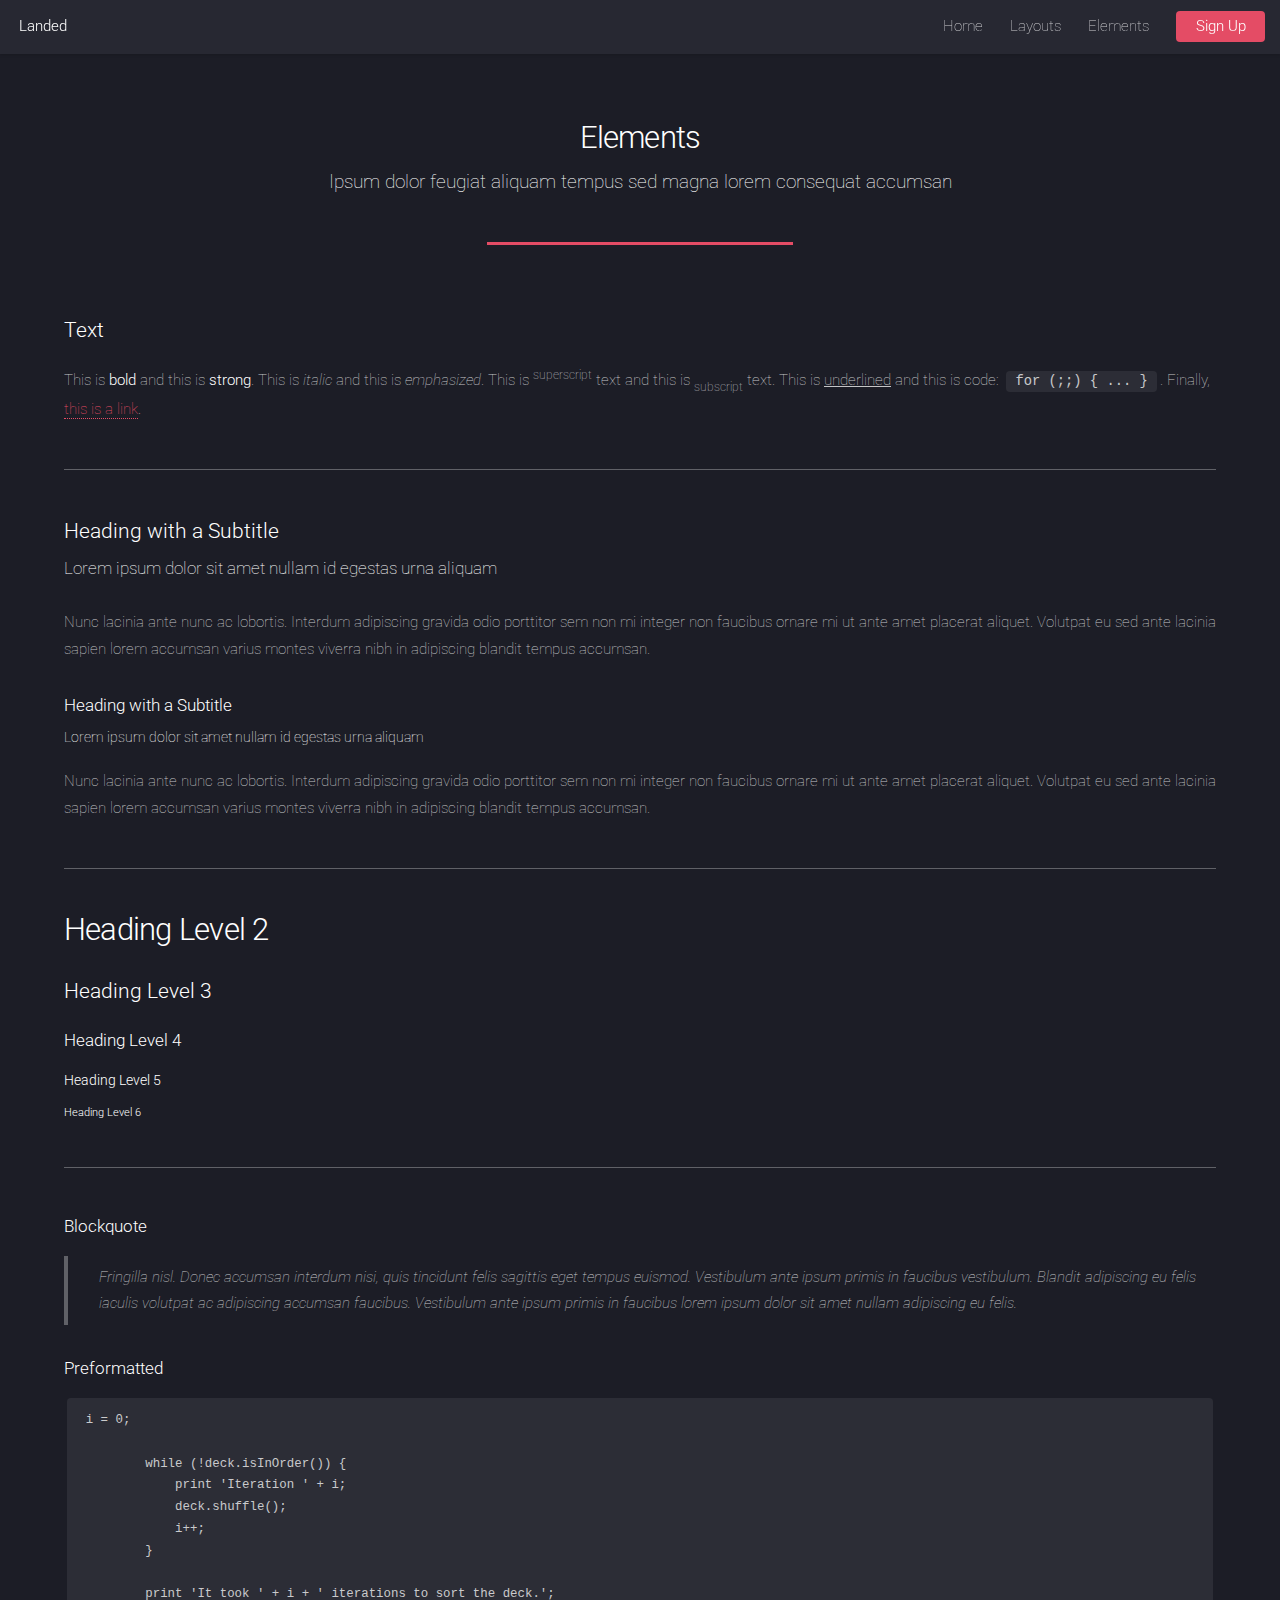
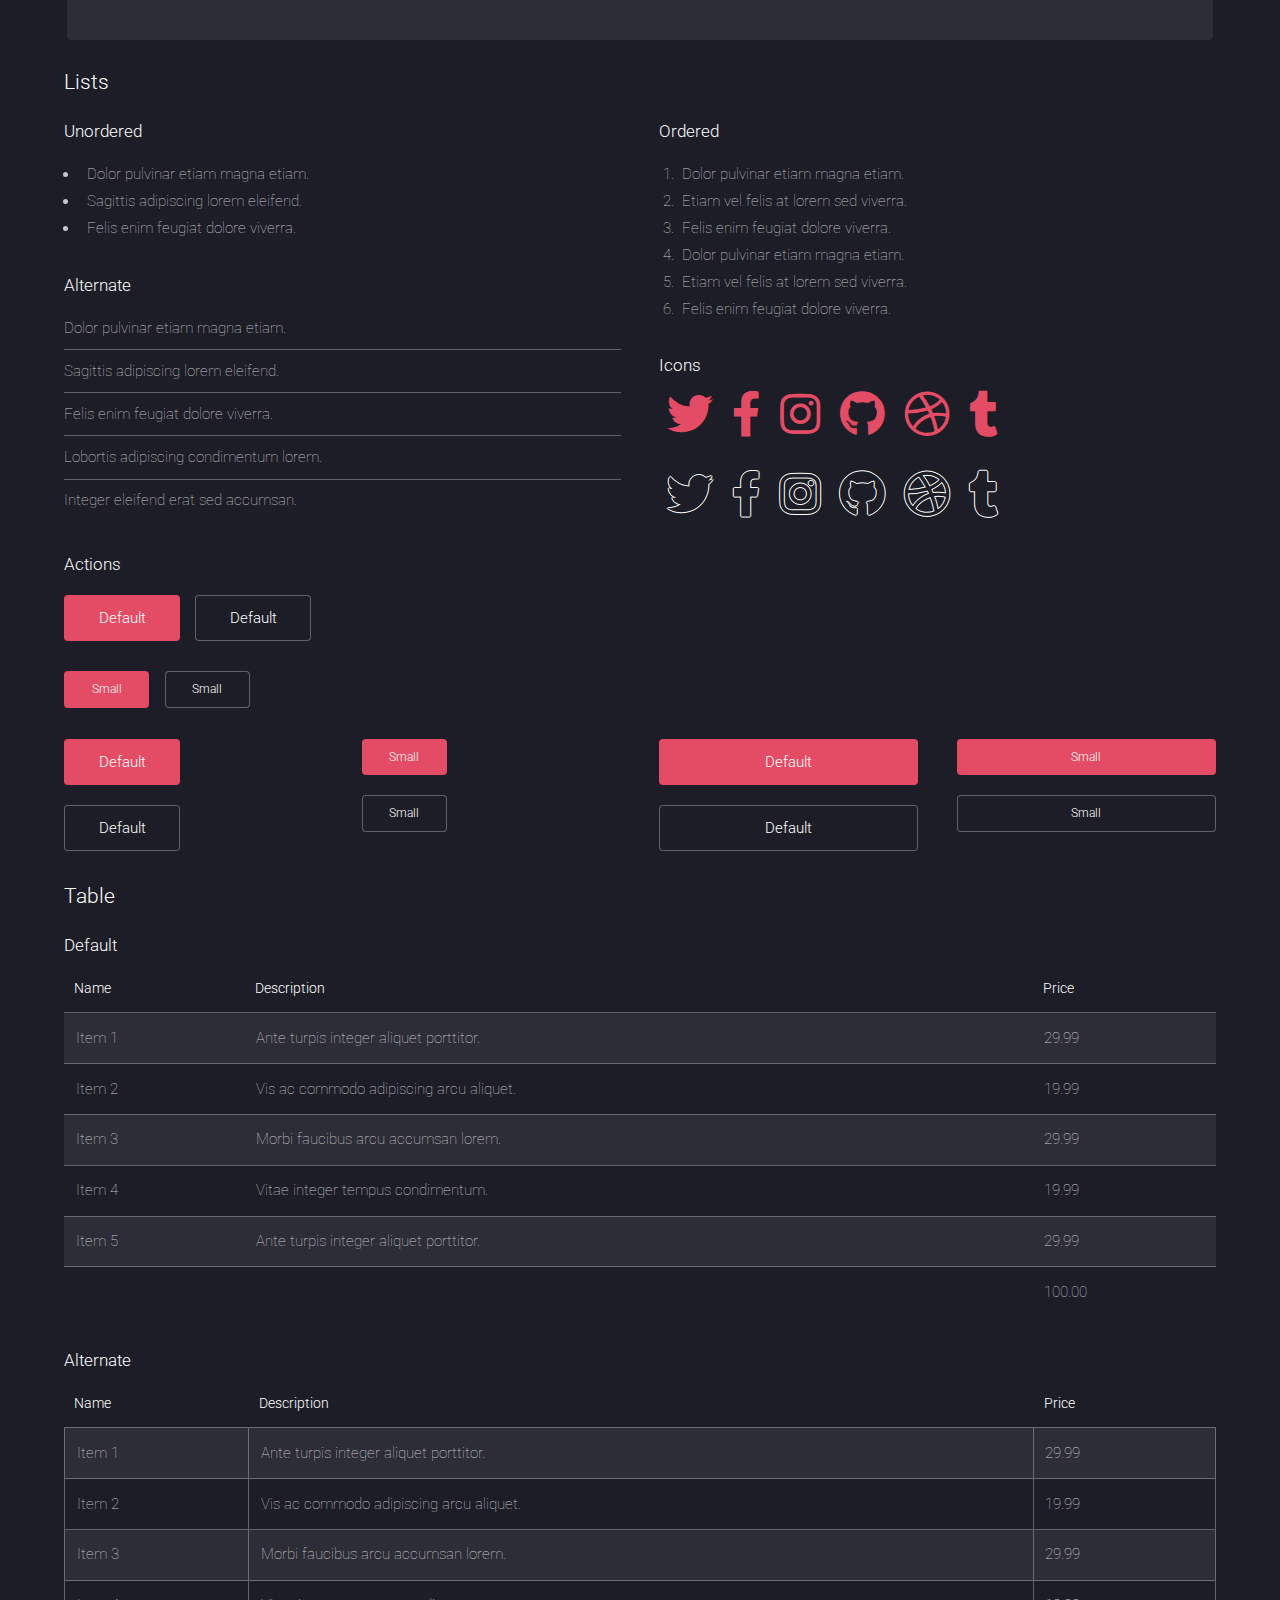
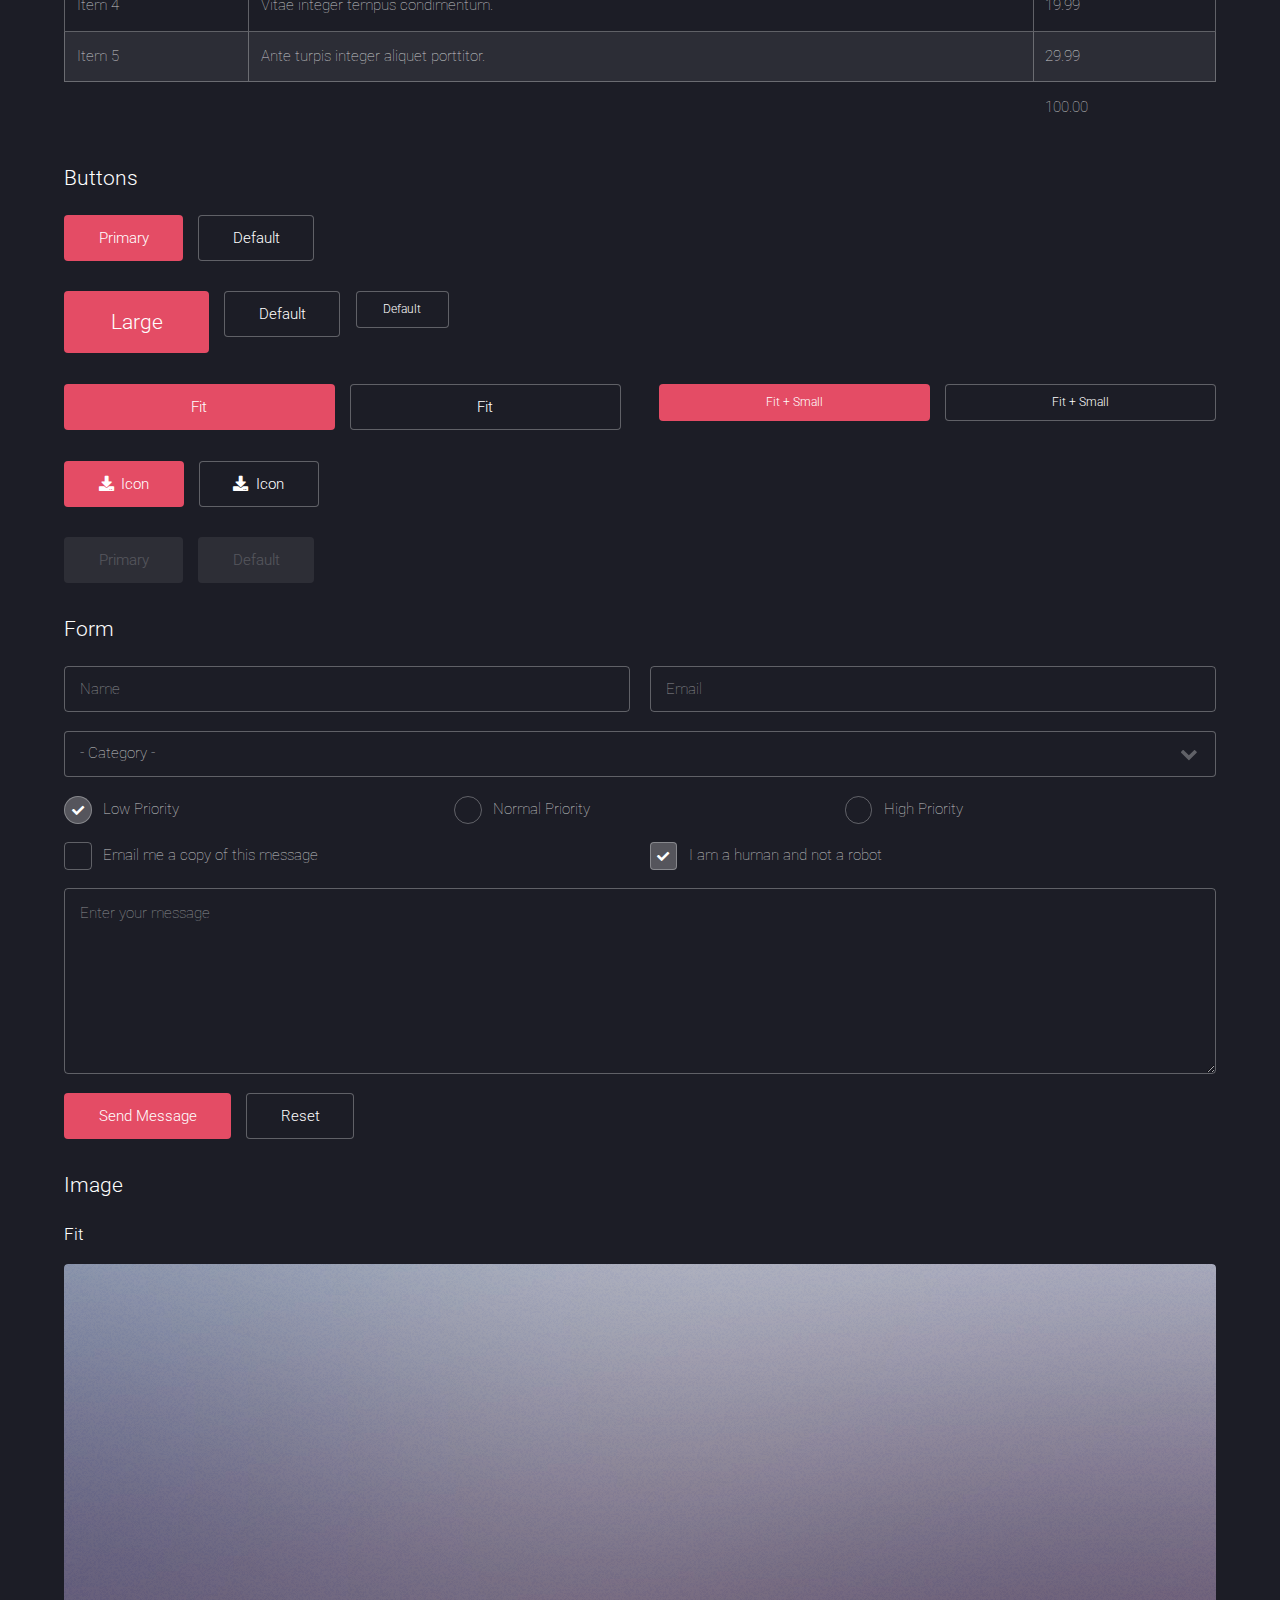
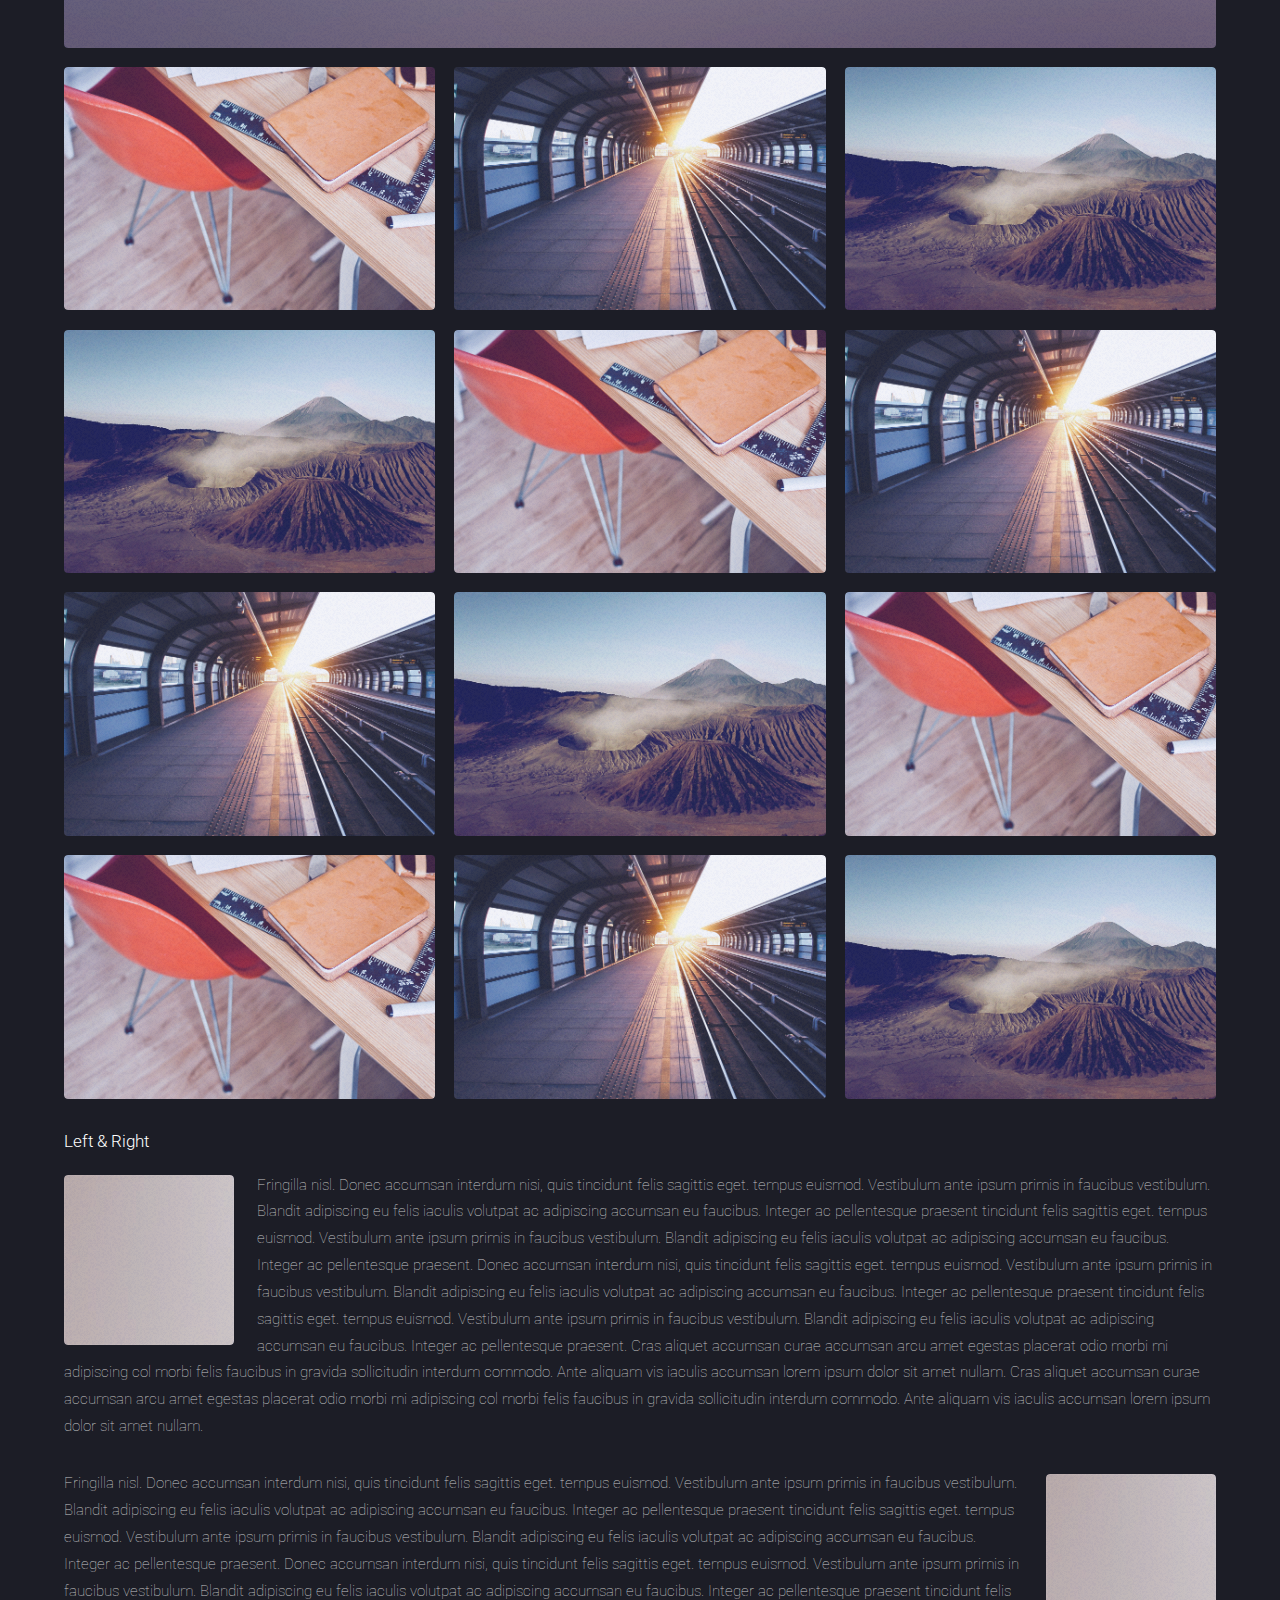
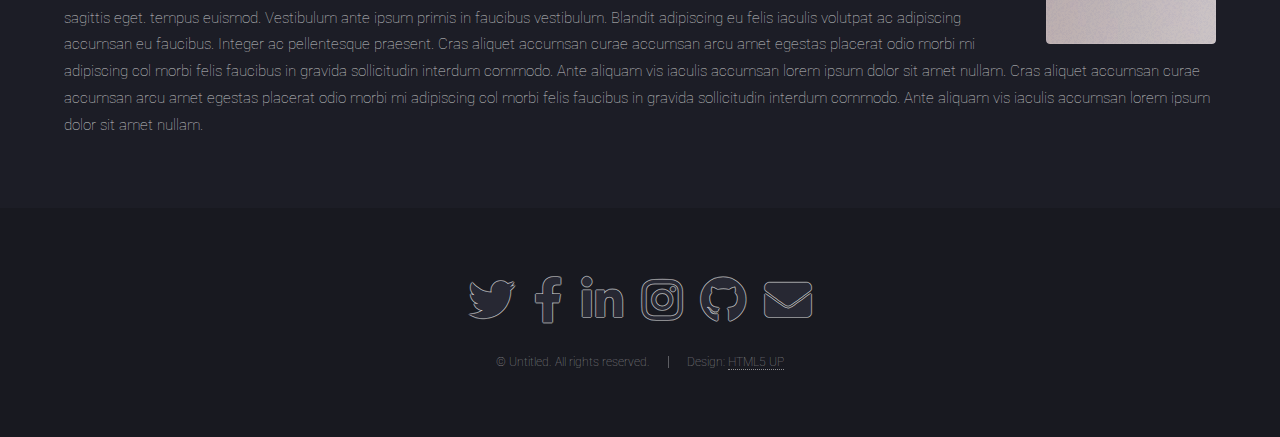
==== commit 53257119: "Update elements.html" ====
--- a/elements.html
+++ b/elements.html
@@ -8,7 +8,7 @@
 -->
 <html>
 	<head>
-		<title>Elements - Landed by HTML5 UP</title>
+		<title>Elements</title>
 		<meta charset="utf-8" />
 		<meta name="viewport" content="width=device-width, initial-scale=1, user-scalable=no" />
 		<link rel="stylesheet" href="assets/css/main.css" />
@@ -435,4 +435,4 @@
 			<script src="assets/js/main.js"></script>
 
 	</body>
-</html>+</html>
--- a/assets/css/main.css
+++ b/assets/css/main.css
@@ -1,11 +1,7 @@
 @import url("fontawesome-all.min.css");
 @import url("https://fonts.googleapis.com/css?family=Roboto:100,300,100italic,300italic");
 
-/*
-	Landed by HTML5 UP
-	html5up.net | @ajlkn
-	Free for personal and commercial use under the CCA 3.0 license (html5up.net/license)
-*/
+
 
 html, body, div, span, applet, object,
 iframe, h1, h2, h3, h4, h5, h6, p, blockquote,
@@ -147,7 +143,7 @@
 
 	h2 {
 		font-size: 2em;
-		line-height: 1.5em;
+		line-height: 1.0em;
 		letter-spacing: -0.025em;
 	}
 
@@ -2621,7 +2617,7 @@
 		}
 
 			ul.icons li .icon {
-				font-size: 0.8em;
+				font-size: 1.5em;
 			}
 
 				ul.icons li .icon:before {
@@ -3532,8 +3528,8 @@
 /* Footer */
 
 	#footer {
-		background: #272833;
-		padding: 6em 0;
+		background: #181920;
+		padding: 1em 0;
 		text-align: center;
 	}
 
@@ -4108,4 +4104,4 @@
 						padding: 0;
 					}
 
-	}+	}
--- a/assets/css/noscript.css
+++ b/assets/css/noscript.css
@@ -1,8 +1,4 @@
-/*
-	Landed by HTML5 UP
-	html5up.net | @ajlkn
-	Free for personal and commercial use under the CCA 3.0 license (html5up.net/license)
-*/
+
 
 /* Loader */
 
